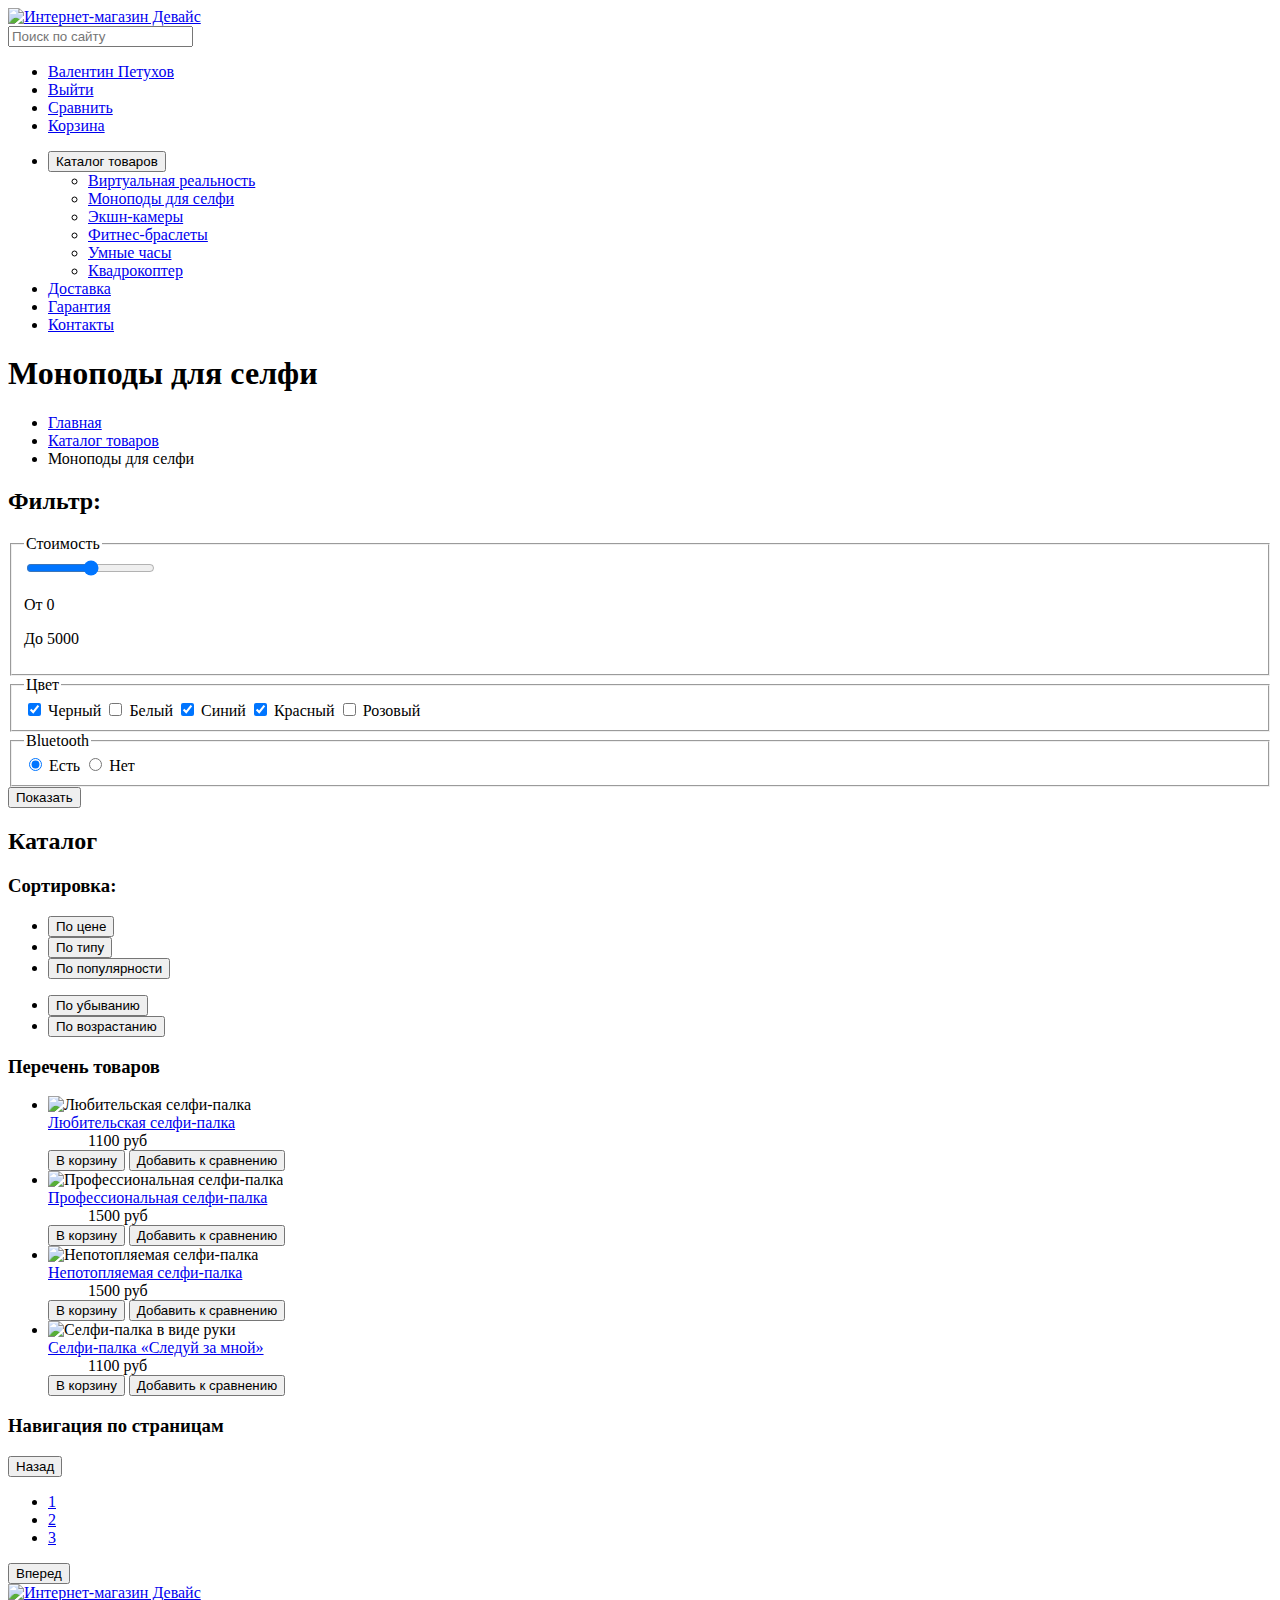
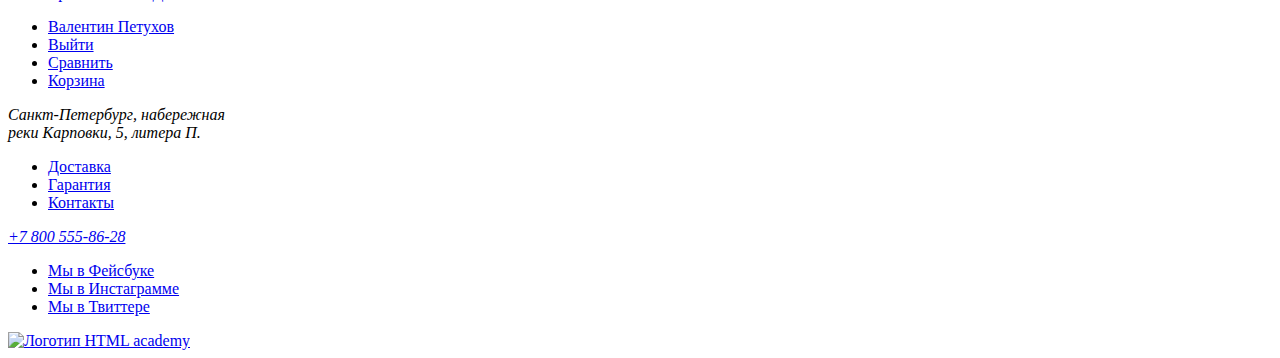
==== catalog.html @ a5b9f0cc "Добавил верстку каталога" ====
<!DOCTYPE html>
<html lang="ru">

<head>
  <meta charset="utf-8">
  <title>HTML Academy: Девайс</title>
</head>

<body>
  <header>
    <a href = "index.html"><img src="https://via.placeholder.com/163x35" width="163" height="35" alt="Интернет-магазин Девайс"></a>
    <div>
      <div>
        <input type="search" placeholder="Поиск по сайту">
      </div>
      <ul>
        <li><a href="#">Валентин Петухов</a></li>
        <li><a href="#">Выйти</a></li>
        <li><a href="#">Сравнить</a></li>
        <li><a href="#">Корзина</a></li>
      </ul>
    </div>
    <div>
      <nav>
        <ul>
          <li>
            <button type="button">Каталог товаров</button>
            <ul>
              <li><a href="catalog.html">Виртуальная реальность</a></li>
              <li><a href="catalog.html">Моноподы для селфи</a></li>
              <li><a href="catalog.html">Экшн-камеры</a></li>
              <li><a href="catalog.html">Фитнес-браслеты</a></li>
              <li><a href="catalog.html">Умные часы</a></li>
              <li><a href="catalog.html">Квадрокоптер</a></li>
            </ul>
          </li>
          <li><a href="#">Доставка</a></li>
          <li><a href="#">Гарантия</a></li>
          <li><a href="#">Контакты</a></li>
        </ul>
      </nav>
    </div>
  </header>

  <main>
    <h1>Моноподы для селфи</h1>
    <ul>
      <li><a href="index.html">Главная</a></li>
      <li><a href="catalog.html">Каталог товаров</a></li>
      <li>Моноподы для селфи</li>
    </ul>
    <section>
      <h2>Фильтр:</h2>
      <form action="https://echo.htmlacademy.ru" method="POST">
        <fieldset>
          <legend>Стоимость</legend>
          <input type="range" name ="Price" min="0" max="10000" value="5000" step="500">
          <p>От 0</p>
          <p>До 5000</p>
        </fieldset>

        <fieldset>
          <legend>Цвет</legend>
          <label>
            <input type="checkbox" name = "Color" value = "Black" checked>
            Черный
          </label>
          
          <label>
            <input type="checkbox" name = "Color" value = "White">
            Белый
          </label>

          <label>
            <input type="checkbox" name = "Color" value = "Blue" checked>
            Синий
          </label>

          <label>
            <input type="checkbox" name = "Color" value = "Red" checked>
            Красный
          </label>

          <label>
            <input type="checkbox" name = "Color" value = "Pink">
            Розовый
          </label>
        </fieldset>

        <fieldset>
          <legend>Bluetooth</legend>
          <label>
            <input type="radio" name="Bluetooth" value ="Yes" checked>
            Есть
          </label>
          <label>
            <input type="radio" name="Bluetooth" value ="No">
            Нет
          </label>
        </fieldset>

        <button type = "submit">Показать</button>
      </form>
    </section>

    <section>
      <h2>Каталог</h2>      
      <div>
        <h3>Сортировка:</h3>
        <ul>
          <li><button type="button">По цене</button></li>
          <li><button type="button">По типу</button></li>
          <li><button type="button">По популярности</button></li>
        </ul>
        <ul>
          <li><button type="button">По убыванию</button></li>
          <li><button type="button">По возрастанию</button></li>
        </ul>
      </div>

      <div>
        <h3>Перечень товаров</h3>
        <ul>
          <li>
            <img src="https://via.placeholder.com/360x380" width="360" height="380" alt="Любительская селфи-палка">
            <dl>
              <dt><a href="#">Любительская селфи-палка</a></dt>
              <dd>1100 руб</dd>
            </dl>
            <button type="button">В корзину</button>
            <button type="button">Добавить к сравнению</button>
          </li>

          <li>
            <img src="https://via.placeholder.com/360x380" width="360" height="380" alt="Профессиональная селфи-палка">
            <dl>
              <dt><a href="#">Профессиональная селфи-палка</a></dt>
              <dd>1500 руб</dd>
            </dl>
            <button type="button">В корзину</button>
            <button type="button">Добавить к сравнению</button>
          </li>

          <li>
            <img src="https://via.placeholder.com/360x380" width="360" height="380" alt="Непотопляемая селфи-палка">
            <dl>
              <dt><a href="#">Непотопляемая селфи-палка</a></dt>
              <dd>1500 руб</dd>
            </dl>
            <button type="button">В корзину</button>
            <button type="button">Добавить к сравнению</button>
          </li>

          <li>
            <img src="https://via.placeholder.com/360x380" width="360" height="380" alt="Селфи-палка в виде руки">
            <dl>
              <dt><a href="#">Селфи-палка &laquo;Следуй за мной&raquo;</a></dt>
              <dd>1100 руб</dd>
            </dl>
            <button type="button">В корзину</button>
            <button type="button">Добавить к сравнению</button>
          </li>
        </ul>
      </div>

      <div>
        <h3>Навигация по страницам</h3>
        <button type ="button">Назад</button>
        <ul>
          <li><a href ="#">1</a></li>
          <li><a href ="#">2</a></li>
          <li><a href ="#">3</a></li>
        </ul>
        <button type ="button">Вперед</button>
      </div>
    </section>


  </main>


  <footer>
    <a href = "index.html"><img src="https://via.placeholder.com/163x35" width="163" height="35" alt="Интернет-магазин Девайс"></a>
    <div>
      <ul>
        <li><a href="#">Валентин Петухов</a></li>
        <li><a href="#">Выйти</a></li>
        <li><a href="#">Сравнить</a></li>
        <li><a href="#">Корзина</a></li>
      </ul>
    </div>
    <div>
      <address>
        Санкт-Петербург, набережная<br>
        реки Карповки, 5, литера П.
      </address>
      <ul>
        <li><a href="#">Доставка</a></li>
        <li><a href="#">Гарантия</a></li>
        <li><a href="#">Контакты</a></li>
      </ul>
      <address>
        <a href="tel:+78005558628">+7 800 555-86-28</a>
      </address>
    </div>
    <div>
      <ul>
        <li><a href="#">Мы в Фейсбуке</a></li>
        <li><a href="#">Мы в Инстаграмме</a></li>
        <li><a href="#">Мы в Твиттере</a></li>
      </ul>
    </div>
    <a href="https://htmlacademy.ru">
      <img src="https://via.placeholder.com/115x33" width="115" height="33" alt="Логотип HTML academy">
    </a>
  </footer>

</body>

</html>
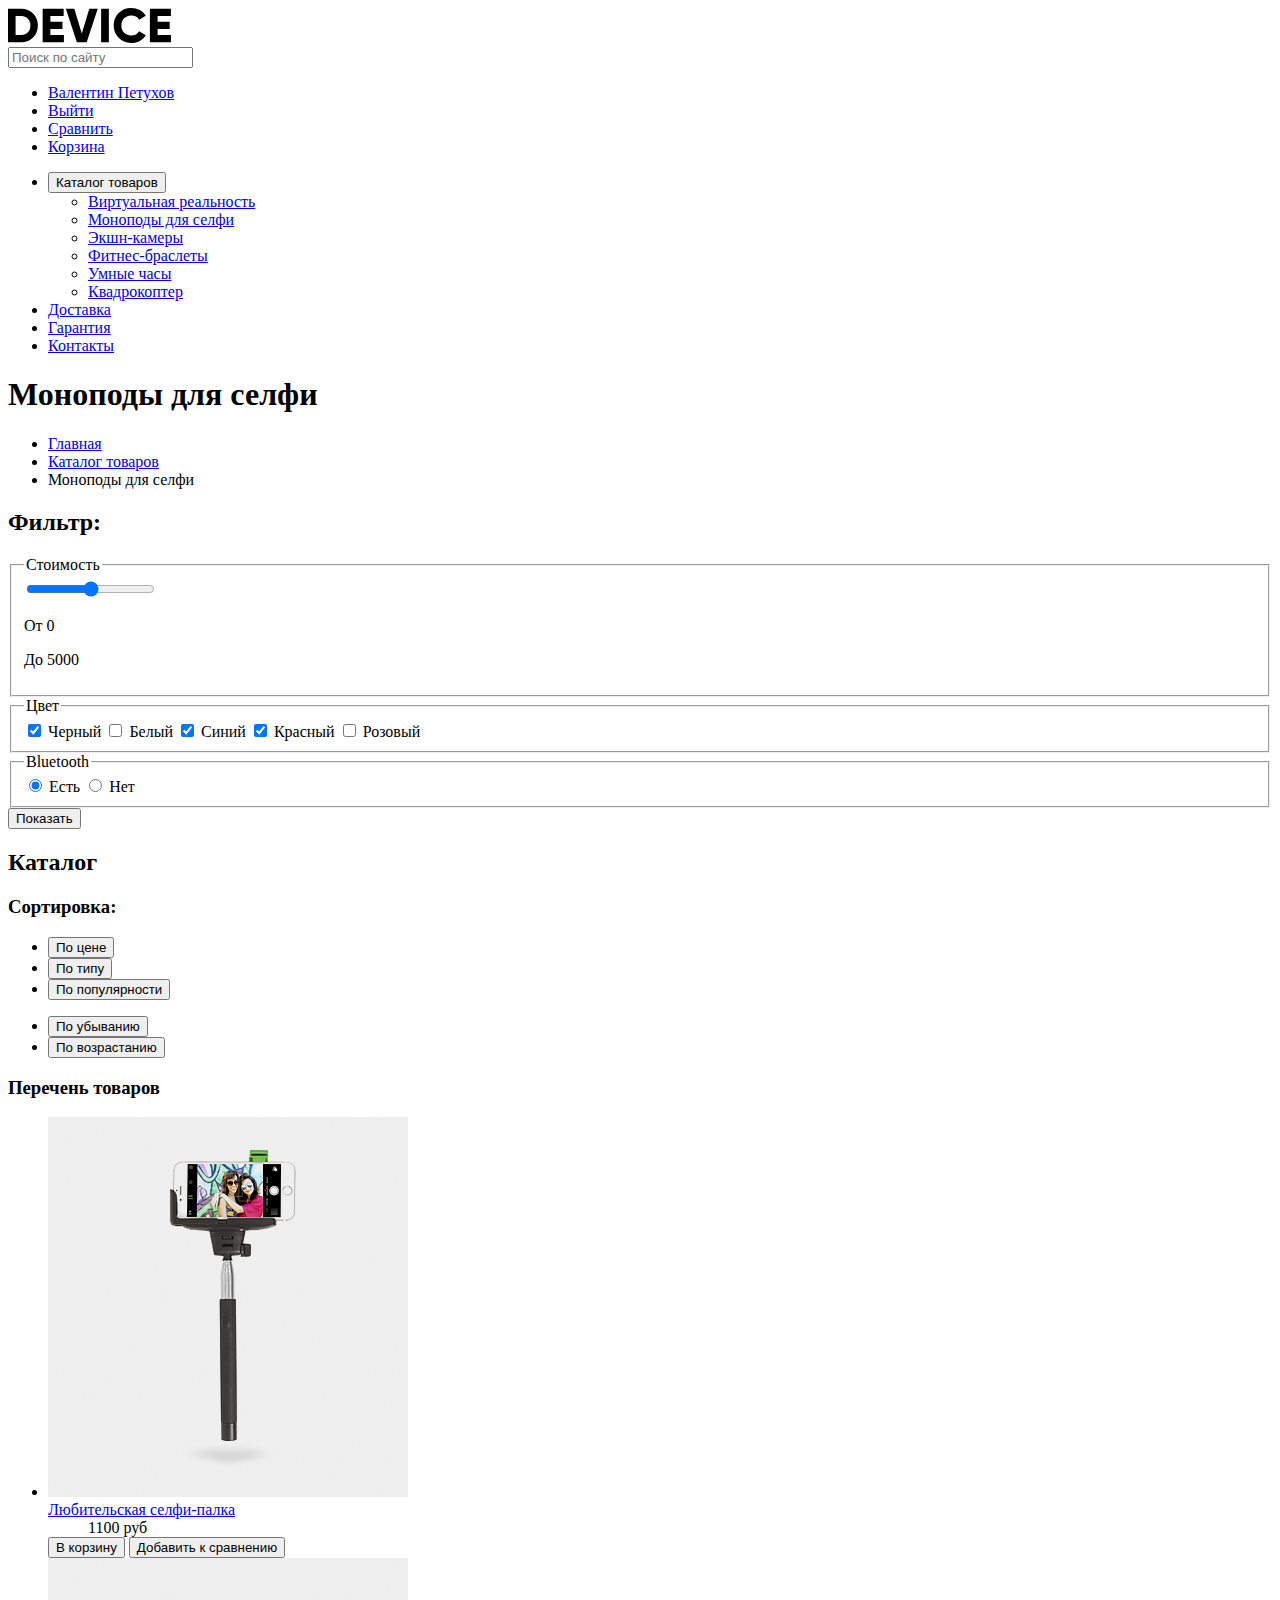
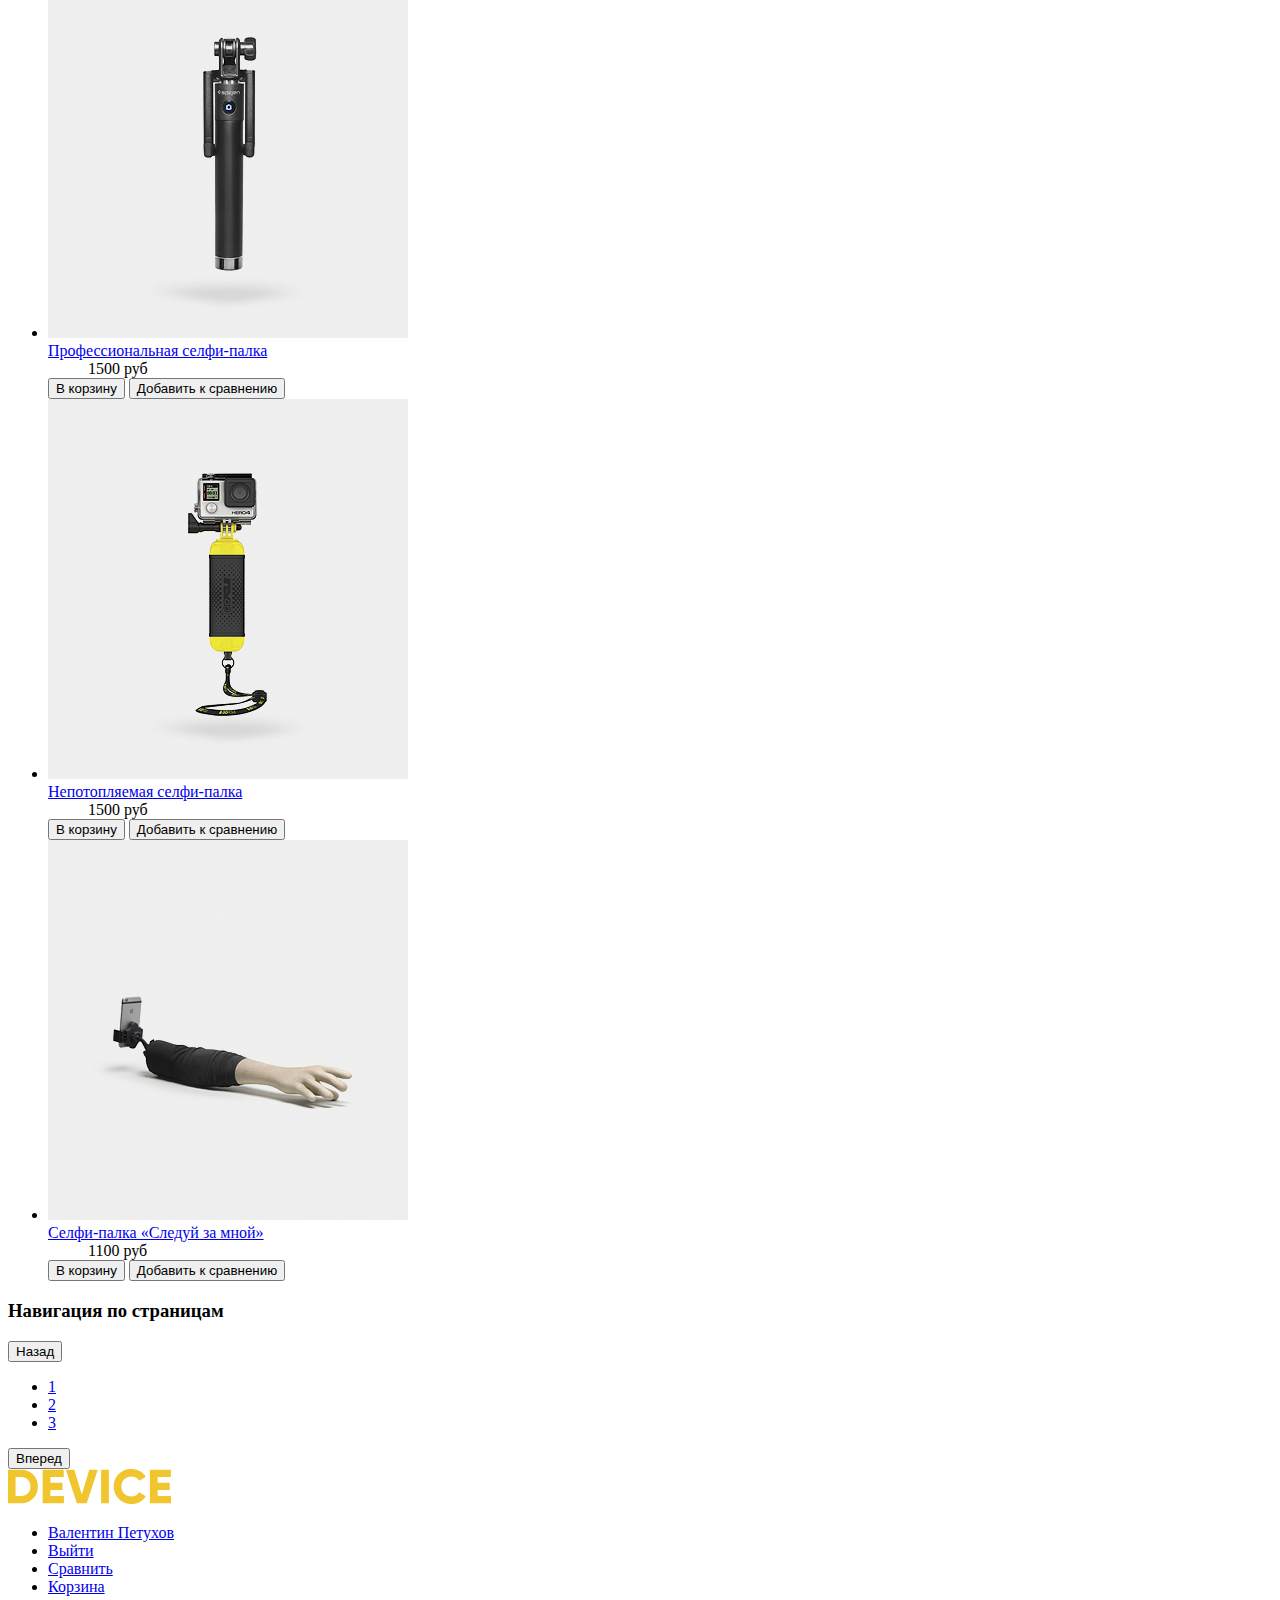
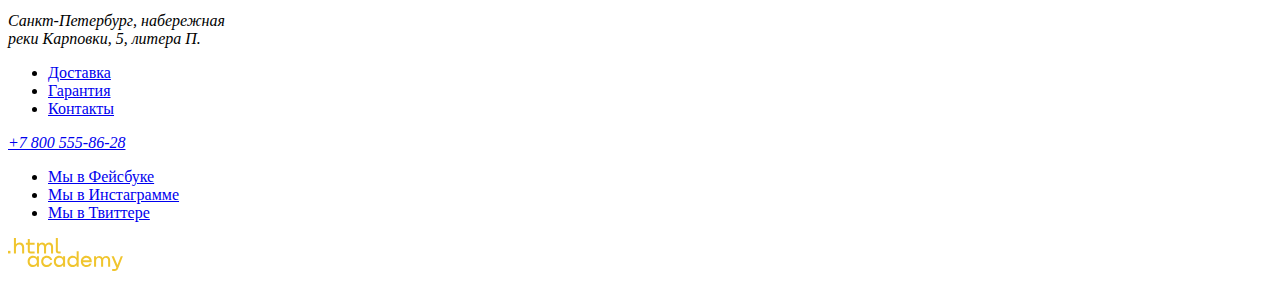
==== commit cd616a42: "Экспортировал из макета и подключил изображения и фавиконки" ====
--- a/catalog.html
+++ b/catalog.html
@@ -4,11 +4,15 @@
 <head>
   <meta charset="utf-8">
   <title>HTML Academy: Девайс</title>
+  <link rel ="icon" href="favicon.ico">
+  <link rel ="icon" href="img/favicon/icon.svg" type="image/svg+xml">
+  <link rel = "apple-touch-icon" href="img/favicon/180.png">
+  <link rel = "manifest" href ="manifest.webmanifest">
 </head>
 
 <body>
   <header>
-    <a href = "index.html"><img src="https://via.placeholder.com/163x35" width="163" height="35" alt="Интернет-магазин Девайс"></a>
+    <a href = "index.html"><img src="img/device logo black.svg" width="163" height="35" alt="Интернет-магазин Девайс"></a>
     <div>
       <div>
         <input type="search" placeholder="Поиск по сайту">
@@ -122,7 +126,7 @@
         <h3>Перечень товаров</h3>
         <ul>
           <li>
-            <img src="https://via.placeholder.com/360x380" width="360" height="380" alt="Любительская селфи-палка">
+            <img src="img/catalog_amateur_stick.jpg" width="360" height="380" alt="Любительская селфи-палка">
             <dl>
               <dt><a href="#">Любительская селфи-палка</a></dt>
               <dd>1100 руб</dd>
@@ -132,7 +136,7 @@
           </li>
 
           <li>
-            <img src="https://via.placeholder.com/360x380" width="360" height="380" alt="Профессиональная селфи-палка">
+            <img src="img/catalog_pro_stick.jpg" width="360" height="380" alt="Профессиональная селфи-палка">
             <dl>
               <dt><a href="#">Профессиональная селфи-палка</a></dt>
               <dd>1500 руб</dd>
@@ -142,7 +146,7 @@
           </li>
 
           <li>
-            <img src="https://via.placeholder.com/360x380" width="360" height="380" alt="Непотопляемая селфи-палка">
+            <img src="img/catalog_underwater_stick.jpg" width="360" height="380" alt="Непотопляемая селфи-палка">
             <dl>
               <dt><a href="#">Непотопляемая селфи-палка</a></dt>
               <dd>1500 руб</dd>
@@ -152,7 +156,7 @@
           </li>
 
           <li>
-            <img src="https://via.placeholder.com/360x380" width="360" height="380" alt="Селфи-палка в виде руки">
+            <img src="img/catalog_follow_me_stick.jpg" width="360" height="380" alt="Селфи-палка в виде руки">
             <dl>
               <dt><a href="#">Селфи-палка &laquo;Следуй за мной&raquo;</a></dt>
               <dd>1100 руб</dd>
@@ -180,7 +184,7 @@
 
 
   <footer>
-    <a href = "index.html"><img src="https://via.placeholder.com/163x35" width="163" height="35" alt="Интернет-магазин Девайс"></a>
+    <a href = "index.html"><img src="img/device logo yellow.svg" width="163" height="35" alt="Интернет-магазин Девайс"></a>
     <div>
       <ul>
         <li><a href="#">Валентин Петухов</a></li>
@@ -211,7 +215,7 @@
       </ul>
     </div>
     <a href="https://htmlacademy.ru">
-      <img src="https://via.placeholder.com/115x33" width="115" height="33" alt="Логотип HTML academy">
+      <img src="img/logo_htmlacademy.svg" width="115" height="33" alt="Логотип HTML academy">
     </a>
   </footer>
 
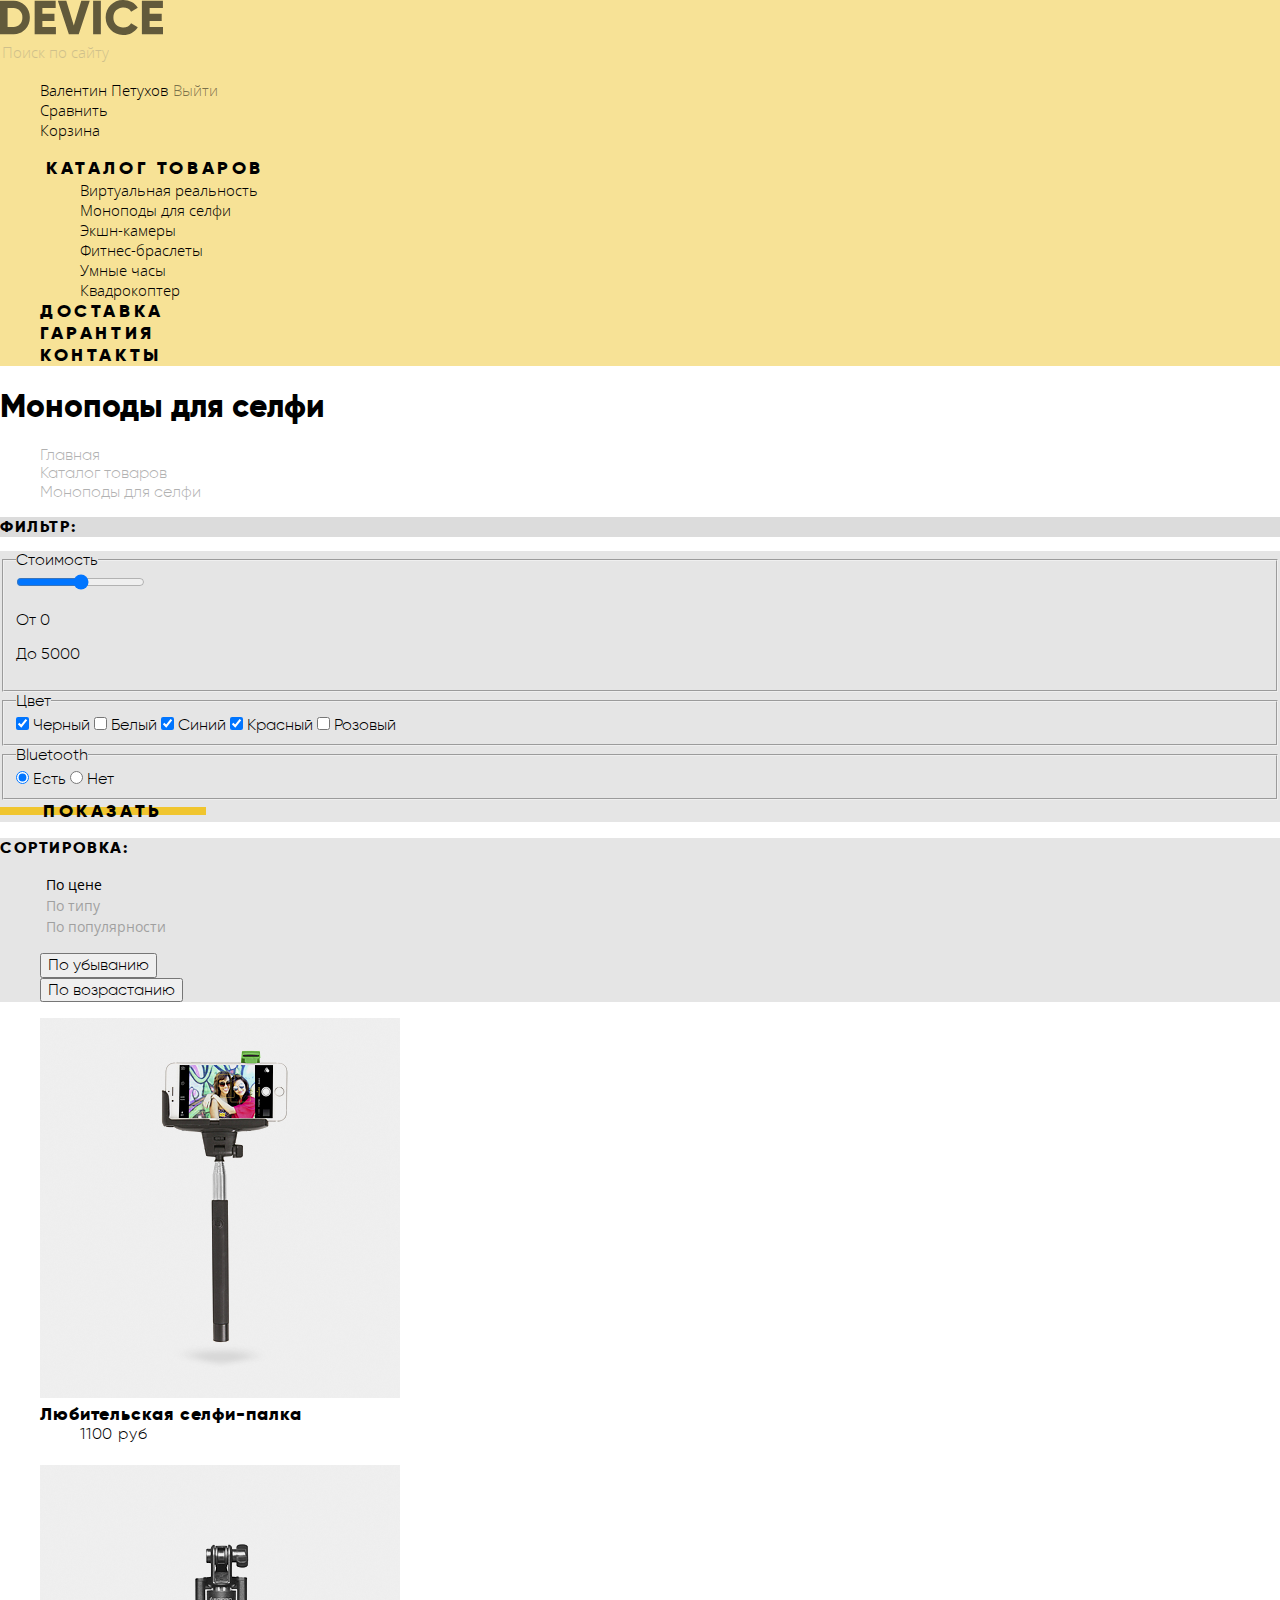
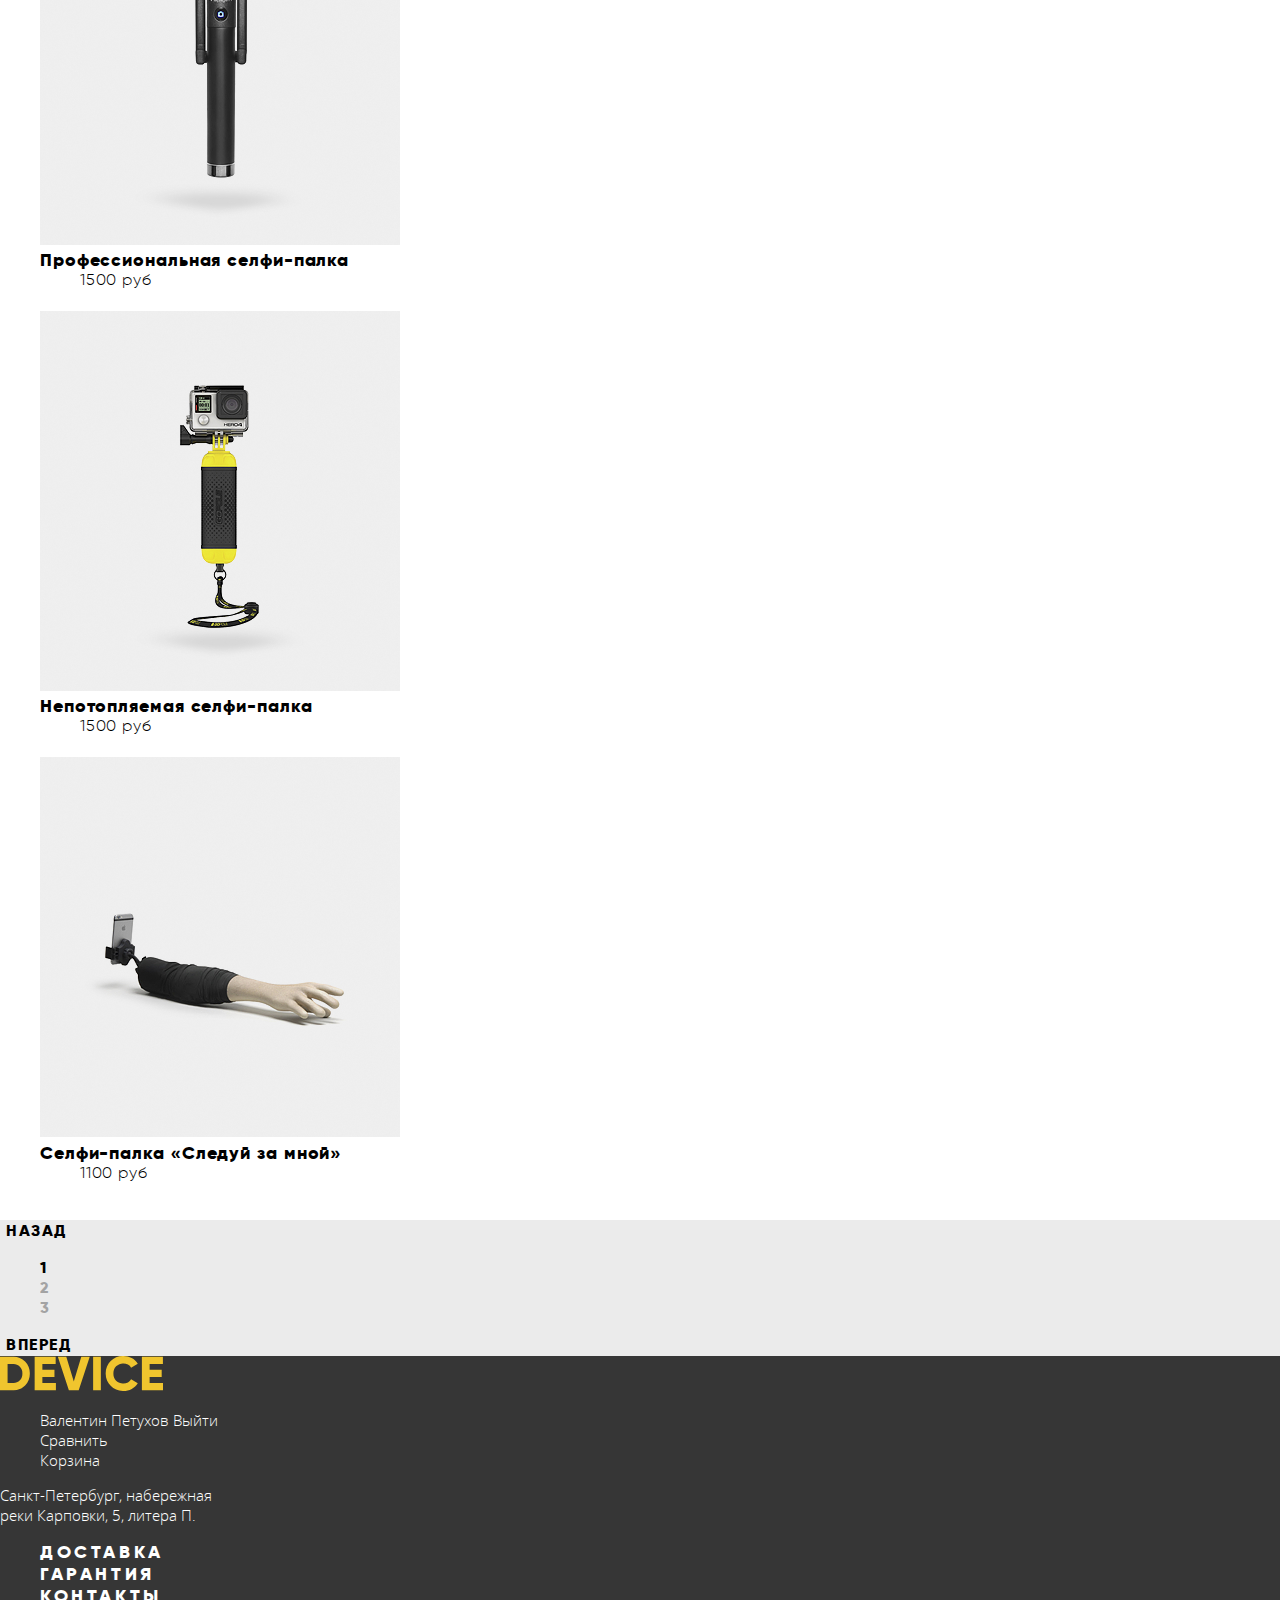
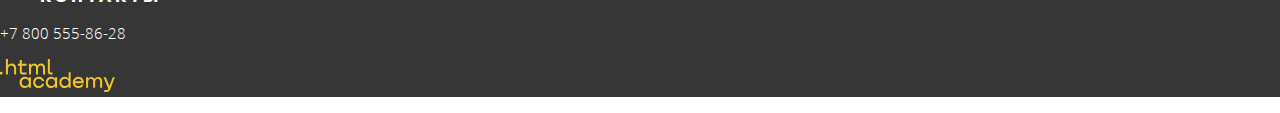
==== commit 5a57f91e: "Добавил стили страницы каталога" ====
--- a/catalog.html
+++ b/catalog.html
@@ -1,181 +1,191 @@
 <!DOCTYPE html>
-<html lang="ru">
+<html class = "page" lang="ru">
 
 <head>
   <meta charset="utf-8">
   <title>HTML Academy: Девайс</title>
-  <link rel ="icon" href="favicon.ico">
-  <link rel ="icon" href="img/favicon/icon.svg" type="image/svg+xml">
+  <link rel = "icon" href="favicon.ico">
+  <link rel = "icon" href="img/favicon/icon.svg" type="image/svg+xml">
   <link rel = "apple-touch-icon" href="img/favicon/180.png">
   <link rel = "manifest" href ="manifest.webmanifest">
+  <link rel = "stylesheet" href = "css/normalize.css">
+  <link rel = "stylesheet" href = "css/style.css">
 </head>
 
-<body>
-  <header>
-    <a href = "index.html"><img src="img/device logo black.svg" width="163" height="35" alt="Интернет-магазин Девайс"></a>
-    <div>
-      <div>
-        <input type="search" placeholder="Поиск по сайту">
-      </div>
-      <ul>
-        <li><a href="#">Валентин Петухов</a></li>
-        <li><a href="#">Выйти</a></li>
-        <li><a href="#">Сравнить</a></li>
-        <li><a href="#">Корзина</a></li>
-      </ul>
-    </div>
-    <div>
-      <nav>
-        <ul>
-          <li>
-            <button type="button">Каталог товаров</button>
-            <ul>
-              <li><a href="catalog.html">Виртуальная реальность</a></li>
-              <li><a href="catalog.html">Моноподы для селфи</a></li>
-              <li><a href="catalog.html">Экшн-камеры</a></li>
-              <li><a href="catalog.html">Фитнес-браслеты</a></li>
-              <li><a href="catalog.html">Умные часы</a></li>
-              <li><a href="catalog.html">Квадрокоптер</a></li>
+<body class = "page-body">
+  <header class = "main-header">
+    <a class = "main-header__logo" href = "index.html"><img src="img/device_logo_black.svg" width="163" height="35" alt="Интернет-магазин Девайс"></a>
+    <div class = "main-header__container">
+        <form class="search-form main-header__search" action="https://echo.htmlacademy.ru" method="POST">
+          <input class = "search-form__input" type="search" name = "search" placeholder="Поиск по сайту">
+          <button class = "search-form__button" type="submit">Найти</button>
+        </form>
+      <ul class = "customer-panel">
+        <li class = "customer-panel__item-logged"><a href="#">Выйти</a></li>
+        <li class = "customer-panel__item"><a href="#">Сравнить</a></li>
+        <li class = "customer-panel__item"><a href="#">Корзина</a></li>
+      </ul>
+    </div>
+    <div class = "main-header__container">
+      <nav class="main-header__navigation">
+        <ul class = "site-navigation">
+          <li class = "catalog-panel site-navigation__item">
+            <button class = "catalog-panel__button" type="button">Каталог товаров</button>
+            <ul class="catalog-list catalog-panel__list">
+              <li class = "catalog-list__item"><a href="catalog.html">Виртуальная реальность</a></li>
+              <li class = "catalog-list__item"><a href="catalog.html">Моноподы для селфи</a></li>
+              <li class = "catalog-list__item"><a href="catalog.html">Экшн-камеры</a></li>
+              <li class = "catalog-list__item"><a href="catalog.html">Фитнес-браслеты</a></li>
+              <li class = "catalog-list__item"><a href="catalog.html">Умные часы</a></li>
+              <li class = "catalog-list__item"><a href="catalog.html">Квадрокоптер</a></li>
             </ul>
           </li>
-          <li><a href="#">Доставка</a></li>
-          <li><a href="#">Гарантия</a></li>
-          <li><a href="#">Контакты</a></li>
+          <li class = "site-navigation__item"><a href="#">Доставка</a></li>
+          <li class = "site-navigation__item"><a href="#">Гарантия</a></li>
+          <li class = "site-navigation__item"><a href="#">Контакты</a></li>
         </ul>
       </nav>
     </div>
   </header>
 
-  <main>
-    <h1>Моноподы для селфи</h1>
-    <ul>
-      <li><a href="index.html">Главная</a></li>
-      <li><a href="catalog.html">Каталог товаров</a></li>
-      <li>Моноподы для селфи</li>
+  <main class= "container">
+    <h1 class= "main-title">Моноподы для селфи</h1>
+    <ul class = "breadcrumbs">
+      <li class = "breadcrumbs__item"><a href="index.html">Главная</a></li>
+      <li class = "breadcrumbs__item"><a href="catalog.html">Каталог товаров</a></li>
+      <li class = "breadcrumbs__item">Моноподы для селфи</li>
     </ul>
-    <section>
-      <h2>Фильтр:</h2>
-      <form action="https://echo.htmlacademy.ru" method="POST">
-        <fieldset>
-          <legend>Стоимость</legend>
-          <input type="range" name ="Price" min="0" max="10000" value="5000" step="500">
-          <p>От 0</p>
-          <p>До 5000</p>
+    <section class = "filter">
+      <h2 class = "filter__title">Фильтр:</h2>
+      <form class  = "filter-menu filter__panel" action="https://echo.htmlacademy.ru" method="POST">
+        <fieldset class = "filter-field filter-menu__field">
+          <legend class = "filter-field__title">Стоимость</legend>
+          <input class = "filter-field__range"type="range" name ="Price" min="0" max="10000" value="5000" step="500">
+          <p class="filter-field__label">От 0</p>
+          <p class="filter-field__label">До 5000</p>
         </fieldset>
 
-        <fieldset>
-          <legend>Цвет</legend>
-          <label>
-            <input type="checkbox" name = "Color" value = "Black" checked>
+        <fieldset class = "filter-field filter-menu__field">
+          <legend class = "filter-field__title">Цвет</legend>
+          <label class="filter-field__label">
+            <input class = "filter-field__checkbox" type="checkbox" name = "Color" value = "Black" checked>
             Черный
           </label>
           
-          <label>
-            <input type="checkbox" name = "Color" value = "White">
+          <label class="filter-field__label">
+            <input class = "filter-field__checkbox" type="checkbox" name = "Color" value = "White">
             Белый
           </label>
 
-          <label>
-            <input type="checkbox" name = "Color" value = "Blue" checked>
+          <label class="filter-field__label">
+            <input class = "filter-field__checkbox" type="checkbox" name = "Color" value = "Blue" checked>
             Синий
           </label>
 
-          <label>
-            <input type="checkbox" name = "Color" value = "Red" checked>
+          <label class="filter-field__label">
+            <input class = "filter-field__checkbox" type="checkbox" name = "Color" value = "Red" checked>
             Красный
           </label>
 
-          <label>
-            <input type="checkbox" name = "Color" value = "Pink">
+          <label class="filter-field__label">
+            <input class = "filter-field__checkbox" type="checkbox" name = "Color" value = "Pink">
             Розовый
           </label>
         </fieldset>
 
-        <fieldset>
-          <legend>Bluetooth</legend>
-          <label>
-            <input type="radio" name="Bluetooth" value ="Yes" checked>
+        <fieldset class = "filter-field filter-menu__field">
+          <legend class = "filter-field__title">Bluetooth</legend>
+          <label class="filter-field__label">
+            <input class="filter-field__radio" type="radio" name="Bluetooth" value ="Yes" checked>
             Есть
           </label>
-          <label>
-            <input type="radio" name="Bluetooth" value ="No">
+          <label class="filter-field__label">
+            <input class="filter-field__radio" type="radio" name="Bluetooth" value ="No">
             Нет
           </label>
         </fieldset>
 
-        <button type = "submit">Показать</button>
+        <button class="button" type = "submit">Показать</button>
       </form>
     </section>
 
-    <section>
-      <h2>Каталог</h2>      
-      <div>
-        <h3>Сортировка:</h3>
-        <ul>
-          <li><button type="button">По цене</button></li>
-          <li><button type="button">По типу</button></li>
-          <li><button type="button">По популярности</button></li>
-        </ul>
-        <ul>
-          <li><button type="button">По убыванию</button></li>
-          <li><button type="button">По возрастанию</button></li>
+    <section class = "filter-result">
+      <h2 class = "visually-hidden">Каталог</h2>      
+      <div class = "sort-panel filter-result__sort-panel">
+        <h3 class = "sort-panel__title">Сортировка:</h3>
+        <ul class = "sort-type sort-panel__sort-type">
+          <li><button class ="sort-type__item-active" type="button">По цене</button></li>
+          <li"><button class ="sort-type__item" type="button">По типу</button></li>
+          <li><button class ="sort-type__item" type="button">По популярности</button></li>
+        </ul>
+        <ul class = "order-type sort-panel__order-type">
+          <li class = order-type__item><button type="button">По убыванию</button></li>
+          <li class = order-type__item><button type="button">По возрастанию</button></li>
         </ul>
       </div>
 
-      <div>
-        <h3>Перечень товаров</h3>
-        <ul>
-          <li>
-            <img src="img/catalog_amateur_stick.jpg" width="360" height="380" alt="Любительская селфи-палка">
-            <dl>
-              <dt><a href="#">Любительская селфи-палка</a></dt>
-              <dd>1100 руб</dd>
-            </dl>
-            <button type="button">В корзину</button>
-            <button type="button">Добавить к сравнению</button>
-          </li>
-
-          <li>
-            <img src="img/catalog_pro_stick.jpg" width="360" height="380" alt="Профессиональная селфи-палка">
-            <dl>
-              <dt><a href="#">Профессиональная селфи-палка</a></dt>
-              <dd>1500 руб</dd>
-            </dl>
-            <button type="button">В корзину</button>
-            <button type="button">Добавить к сравнению</button>
-          </li>
-
-          <li>
-            <img src="img/catalog_underwater_stick.jpg" width="360" height="380" alt="Непотопляемая селфи-палка">
-            <dl>
-              <dt><a href="#">Непотопляемая селфи-палка</a></dt>
-              <dd>1500 руб</dd>
-            </dl>
-            <button type="button">В корзину</button>
-            <button type="button">Добавить к сравнению</button>
-          </li>
-
-          <li>
-            <img src="img/catalog_follow_me_stick.jpg" width="360" height="380" alt="Селфи-палка в виде руки">
-            <dl>
-              <dt><a href="#">Селфи-палка &laquo;Следуй за мной&raquo;</a></dt>
-              <dd>1100 руб</dd>
-            </dl>
-            <button type="button">В корзину</button>
-            <button type="button">Добавить к сравнению</button>
+      <div class = "filter-result__goods">
+        <h3 class = "visually-hidden">Перечень товаров</h3>
+        <ul class="item-cards">
+          <li class = "item-card">
+            <div class = "item-card__image">
+              <img src="img/catalog_amateur_stick.jpg" width="360" height="380" alt="Любительская селфи-палка">
+            </div>
+            <dl class = "item-description item-card__description">
+              <dt class = "item-description__name"><a href="#">Любительская селфи-палка</a></dt>
+              <dd class = "item-description__price">1100 руб</dd>
+            </dl>
+            <button class = "button item-card__cart-button" type="button">В корзину</button>
+            <button class = "item-card__compare-button" type="button">Добавить к сравнению</button>
+          </li>
+
+          <li class = "item-card">
+            <div class = "item-card__image">
+              <img src="img/catalog_pro_stick.jpg" width="360" height="380" alt="Профессиональная селфи-палка">
+            </div>
+            <dl class = "item-description item-card__description">
+              <dt class = "item-description__name"><a href="#">Профессиональная селфи-палка</a></dt>
+              <dd class = "item-description__price">1500 руб</dd>
+            </dl>
+            <button class = "button item-card__cart-button" type="button">В корзину</button>
+            <button class = "item-card__compare-button" type="button">Добавить к сравнению</button>
+          </li>
+
+          <li class = "item-card">
+            <div class = "item-card__image">
+              <img src="img/catalog_underwater_stick.jpg" width="360" height="380" alt="Непотопляемая селфи-палка">
+            </div>
+            <dl class = "item-description item-card__description">
+              <dt class = "item-description__name"><a href="#">Непотопляемая селфи-палка</a></dt>
+              <dd class = "item-description__price">1500 руб</dd>
+            </dl>
+            <button class = "button item-card__cart-button" type="button">В корзину</button>
+            <button class = "item-card__compare-button" type="button">Добавить к сравнению</button>
+          </li>
+
+          <li class = "item-card">
+            <div class = "item-card__image">
+              <img src="img/catalog_follow_me_stick.jpg" width="360" height="380" alt="Селфи-палка в виде руки">
+            </div>
+            <dl class = "item-description item-card__description">
+              <dt class = "item-description__name"><a href="#">Селфи-палка &laquo;Следуй за мной&raquo;</a></dt>
+              <dd class = "item-description__price">1100 руб</dd>
+            </dl>
+            <button class = "button item-card__cart-button" type="button">В корзину</button>
+            <button class = "item-card__compare-button" type="button">Добавить к сравнению</button>
           </li>
         </ul>
       </div>
 
-      <div>
-        <h3>Навигация по страницам</h3>
-        <button type ="button">Назад</button>
-        <ul>
-          <li><a href ="#">1</a></li>
-          <li><a href ="#">2</a></li>
-          <li><a href ="#">3</a></li>
-        </ul>
-        <button type ="button">Вперед</button>
+      <div class = "pagination filter-result__navigation">
+        <h3 class = "visually-hidden">Навигация по страницам</h3>
+        <button class = "pagination__back" type ="button">Назад</button>
+        <ul class = "pages pagination__page-list">
+          <li class = "pages__page-current"><a href ="#">1</a></li>
+          <li class = "pages__page"><a href ="#">2</a></li>
+          <li class = "pages__page"><a href ="#">3</a></li>
+        </ul>
+        <button class = "pagination__forward" type ="button">Вперед</button>
       </div>
     </section>
 
@@ -183,38 +193,37 @@
   </main>
 
 
-  <footer>
-    <a href = "index.html"><img src="img/device logo yellow.svg" width="163" height="35" alt="Интернет-магазин Девайс"></a>
-    <div>
-      <ul>
-        <li><a href="#">Валентин Петухов</a></li>
-        <li><a href="#">Выйти</a></li>
-        <li><a href="#">Сравнить</a></li>
-        <li><a href="#">Корзина</a></li>
-      </ul>
-    </div>
-    <div>
-      <address>
+  <footer class="main-footer">
+    <a class = "main-footer__logo" href = "index.html"><img src="img/device_logo_yellow.svg" width="163" height="35" alt="Интернет-магазин Девайс"></a>
+    <div class="main-footer__container">
+      <ul class="customer-panel">
+        <li class="customer-panel__item-logged"><a href="#">Выйти</a></li>
+        <li class="customer-panel__item"><a href="#">Сравнить</a></li>
+        <li class="customer-panel__item"><a href="#">Корзина</a></li>
+      </ul>
+    </div>
+    <div class="main-footer__container">
+      <address class="main-footer__address">
         Санкт-Петербург, набережная<br>
         реки Карповки, 5, литера П.
       </address>
-      <ul>
-        <li><a href="#">Доставка</a></li>
-        <li><a href="#">Гарантия</a></li>
-        <li><a href="#">Контакты</a></li>
-      </ul>
-      <address>
+      <ul class="site-navigation">
+        <li class="site-navigation__item"><a href="#">Доставка</a></li>
+        <li class="site-navigation__item"><a href="#">Гарантия</a></li>
+        <li class="site-navigation__item"><a href="#">Контакты</a></li>
+      </ul>
+      <address class="main-footer__tel">
         <a href="tel:+78005558628">+7 800 555-86-28</a>
       </address>
     </div>
-    <div>
-      <ul>
-        <li><a href="#">Мы в Фейсбуке</a></li>
-        <li><a href="#">Мы в Инстаграмме</a></li>
-        <li><a href="#">Мы в Твиттере</a></li>
-      </ul>
-    </div>
-    <a href="https://htmlacademy.ru">
+    <div class="main-footer__container">
+      <ul class="main-footer__social">
+        <li class="social-button"><a href="#"><span class="visually-hidden">Мы в Фейсбуке</span></a></li>
+        <li class="social-button"><a href="#"><span class="visually-hidden">Мы в Инстаграмме</span></a></li>
+        <li class="social-button"><a href="#"><span class="visually-hidden">Мы в Твиттере</span></a></li>
+      </ul>
+    </div>
+    <a class="copyright" href="https://htmlacademy.ru">
       <img src="img/logo_htmlacademy.svg" width="115" height="33" alt="Логотип HTML academy">
     </a>
   </footer>
--- a/css/style.css
+++ b/css/style.css
@@ -0,0 +1,517 @@
+/*ОПРЕДЕЛЯЕМ КАСТОМНЫЕ СВОЙСТВА*/
+
+:root {
+  --basic-black: #000000;
+  --basic-dark: #363636;
+  --basic-grey: #464646;
+  --basic-half-grey: #7e7e7e;
+  --basic-grey-light: #e5e5e5;
+  --basic-white: #ffffff;
+  --special-yellow-dark: #f0c52e;
+  --special-yellow-light: #f7e296;
+  --special-green: #91c92f;
+  --special-pink: #f6dada;
+}
+
+/*ПОДКЛЮЧАЕМ ШРИФТЫ*/
+
+@font-face {
+  font-family: "Gilroy";
+  src: url("../fonts/gilroyextrabold.woff2") format("woff2");
+  src: url("../fonts/gilroyextrabold.woff") format("woff");
+  font-weight: 800;
+  font-style: normal;
+}
+
+@font-face {
+  font-family: "Gilroy";
+  src: url("../fonts/gilroylight.woff2") format("woff2");
+  src: url("../fonts/gilroylight.woff") format("woff");
+  font-weight: 300;
+  font-style: normal;
+}
+
+@font-face {
+  font-family: "Open Sans";
+  src: url("../fonts/opensans.woff2") format("woff2");
+  src: url("../fonts/opensans.woff") format("woff");
+  font-weight: 300;
+  font-style: normal;
+}
+
+@font-face {
+  font-family: "Open Sans";
+  src: url("../fonts/opensans.woff2") format("woff2");
+  src: url("../fonts/opensans.woff") format("woff");
+  font-weight: 400;
+  font-style: normal;
+}
+
+@font-face {
+  font-family: "Open Sans";
+  src: url("../fonts/opensanslight.woff2") format("woff2");
+  src: url("../fonts/opensanslight.woff") format("woff");
+  font-weight: 300;
+  font-style: normal;
+}
+
+/*ОТМЕНЯЕМ ИСХОДНОЕ ОФОРМЛЕНИЕ ССЫЛОК И СПИСКОВ*/
+
+a {
+  color: inherit;
+  text-decoration: none;
+}
+
+img {
+  max-width: 100%;
+  height: auto;
+}
+
+/*СКРЫВАЕМ НЕВИДИМЫЕ ЗАГОЛОВКИ*/
+
+.visually-hidden {
+  position: absolute;
+  clip: rect(0 0 0 0);
+  width: 1px;
+  height: 1px;
+  margin: -1px;
+}
+
+.customer-panel__item, 
+.customer-panel__item-logged,
+.site-navigation, 
+.catalog-list__item, 
+.top-goods__cards, 
+.slider-control, 
+.popular-item, 
+.feature-card, 
+.features-buttons__button, 
+.partners__list-item, 
+.social-button,
+.breadcrumbs,
+.sort-type,
+.order-type,
+.item-cards,
+.pages {
+  list-style: none;
+}
+
+/*ОСНОВНАЯ СТИЛИЗАЦИЯ*/
+
+body {
+  font-family: "Gilroy", "Arial", sans-serif;
+  color: var(--basic-black);
+}
+
+.main-header {
+  background-color: var(--special-yellow-light);
+}
+
+.main-footer {
+  background-color: var(--basic-dark);
+  color: var(--basic-white)
+}
+
+.site-navigation__item, 
+.catalog-panel__button, .button, 
+.popular-item, 
+.contact-form {
+  text-transform: uppercase;
+  font-weight: 800;
+  letter-spacing: 0.2em;
+  font-size: 18px;
+  line-height: 22px;
+  outline: none;
+}
+
+.catalog-list__item, 
+.customer-panel, 
+.search-form__input, 
+.main-footer__address, 
+.main-footer__tel {
+  text-transform: initial;
+  font-family: "Open Sans", "Arial", sans-serif;
+  font-weight: 300;
+  font-size: 15px;
+  line-height: 20px;
+  letter-spacing: initial;
+  font-style: normal;
+}
+
+.top-goods-card__slogan, 
+.feature-card__header, 
+.about-us__section-title, 
+.contacts__section-title {
+  font-weight: 800;
+  font-size: 47px;
+  line-height: 58px;
+}
+
+.feature-card__header {
+  letter-spacing: 0.2em;
+}
+
+.features {
+  background-image: linear-gradient(transparent 115px, var(--basic-grey-light) 115px);
+}
+
+.top-goods-card__description, 
+.feature-card__description, 
+.about-us__description, 
+.contacts__description {
+  font-style: normal;
+  font-family: "Open Sans", "Arial", sans-serif;
+  font-weight: 300;
+  font-size: 15px;
+}
+
+.item-details__head, 
+
+.feature-card__description {
+  line-height: 30px;
+  letter-spacing: 0.1em;
+}
+
+.transport-companies {
+  font-weight: 800;
+  font-size: 16px;
+  line-height: 28px;
+}
+
+.partners__list-item:not(:hover) {
+  filter: grayscale(20);
+  opacity: 0.3;
+}
+
+
+
+/*СТИЛИЗУЕМ ПАНЕЛЬ ПОЛЬЗОВАТЕЛЯ, ПОИСК И НАВИГАЦИЮ*/
+
+.search-form__input, 
+.catalog-panel__button {
+  border: none;
+  background: transparent;
+  outline: none;
+}
+
+.main-footer a:hover, 
+.main-header a:hover, 
+.search-form__input:hover,
+.breadcrumbs__item:not(:last-child):hover {
+  opacity: 0.6;
+}
+
+.main-footer a:focus, 
+.main-header a:focus, 
+.search-form__input,
+.breadcrumbs__item {
+  opacity: 0.3;
+  outline: none;
+}
+
+.search-form:focus-within .search-form__input{
+  opacity: 1;
+}
+
+.search-form__input +.search-form__button{
+  font-family: "Open Sans", "Arial", sans-serif;
+  font-size:15px;
+  line-height: 20px;
+  text-transform: uppercase;
+  background-color:transparent;
+  border: 2px solid var(--basic-black);
+  opacity: 0;
+}
+
+.search-form__input:focus +.search-form__button {
+  opacity: 1;
+  
+}
+
+.search-form__input:focus +.search-form__button:hover {
+  background-color:var(--basic-black);
+  color:var(--basic-white);
+  opacity: unset;
+}
+
+.search-form__input +.search-form__button:focus:focus {
+  background-color:var(--basic-black);
+  color:rgba(255, 255, 255, 0.3);
+  opacity: unset;
+}
+
+.customer-panel__item-logged::before {
+  content:"Валентин Петухов";
+  padding-right: 5px;
+}
+
+.main-header .customer-panel__item-logged {
+  color:rgba(0,0,0, 0.5);
+}
+
+.main-header .customer-panel__item-logged::before {
+  color:rgba(0,0,0, 1);
+}
+
+
+
+/*СТИЛИЗУЕМ ХАРАКТЕРИСТИКИ ТОП-ТОВАРОВ В СЛАЙДЕРЕ*/
+
+.top-goods-card__details {
+  font-family: "Gilroy", "Arial", sans-serif;
+  font-weight: 300;
+  letter-spacing: 0.1em;
+  font-style: normal;
+}
+
+.item-details__values {
+  font-size: 36px;
+  line-height: 42px;
+}
+
+.item-details__head th {
+  font-size: 13px;
+  line-height: 15px;
+  font-weight: 300;
+}
+
+
+/*СТИЛИЗУЕМ БЛОК ПОПУЛЯРНЫХ ТОВАРОВ*/
+
+.popular-item {
+  letter-spacing: 0.05em;
+  text-transform: none;
+}
+
+.popular-item__image {
+  background-color: var(--special-yellow-light);
+  display: inline-block
+}
+
+.popular-item a:focus 
+.popular-item__image, 
+.popular-item a:hover .popular-item__image {
+  background-color: var(--special-yellow-dark);
+}
+
+.popular-item a:focus img, 
+.popular-item a:focus p {
+  opacity: 0.3;
+}
+
+
+/*СТИЛИЗУЕМ КНОПКИ*/
+
+.button {
+  background-color: transparent;
+  background-image: linear-gradient( 
+    transparent 33%, 
+    var(--special-yellow-dark) 33%, 
+    var(--special-yellow-dark) 66%, 
+    transparent 33%
+    );
+  padding: 0px 43px;
+  outline: none;
+  border: none;
+}
+
+.button:hover, 
+.button:focus {
+  background-image: none;
+  background-color: var(--special-yellow-dark);
+  padding: 9px 43px;
+}
+
+.button:focus {
+  color: rgba(0, 0, 0, 0.3);
+}
+
+.features-buttons__button .button:focus {
+  background-color: var(--basic-black);
+  color: var(--special-yellow-light);
+}
+
+
+/* СТИЛИЗУЕМ МОДАЛЬНОЕ ОКНО "НАПИШИТЕ НАМ" */
+
+.contact-form {
+  text-transform: none;
+  letter-spacing: initial;
+}
+
+.contact-form__name, 
+.contact-form__email, 
+.contact-form__message {
+  font-family: "Open Sans", "Arial", sans-serif;
+  font-style: normal;
+  font-weight: normal;
+  font-size: 14px;
+  line-height: 19px;
+  background-color: #EAEAEA;
+  outline: none;
+  border: none;
+}
+
+.contact-form__name::placeholder, 
+.contact-form__email::placeholder, 
+.contact-form__message::placeholder {
+  color: rgba(0, 0, 0, 0.4);
+}
+
+.contact-form__name:hover, 
+.contact-form__email:hover, 
+.contact-form__message:hover {
+  background-color: var(--basic-grey-light);
+}
+
+.contact-form__name:focus, 
+.contact-form__email:focus, 
+.contact-form__message:focus {
+  background-color: transparent;
+  border: solid 2px var(--special-yellow-light);
+  color: var(--basic-black);
+}
+
+.contact-form__name:invalid, 
+.contact-form__email:invalid, 
+.contact-form__message:invalid {
+  background-color: var(--special-pink);
+}
+
+/*СТИЛИЗУЕМ КАТАЛОГ*/
+
+.breadcrumbs{
+  color:var(--basic-black) !important;
+  opacity: 1 !important;
+}
+
+.breadcrumbs__item:not(:last-child) a:focus{
+  opacity: 0.1;
+}
+
+
+.filter__title {
+  background-color: #DCDCDC;
+}
+
+.filter__panel, .sort-panel {
+  background-color:var(--basic-grey-light)
+}
+
+.sort-panel__title, .filter__title {
+  text-transform: uppercase;
+  font-weight: 800;
+  letter-spacing: 0.1em;
+  font-size: 16px;
+  line-height: 20px;
+  outline: none;
+}
+
+
+.sort-type__item,
+.sort-type__item-active {
+  background-color:transparent;
+  font-family: "Open Sans", "Arial", sans-serif;
+  font-weight: 400;
+  font-size: 14px;
+  line-height: 19px;
+  border: none;
+  outline: none;
+}
+
+.sort-type__item,
+.pages__page {
+  opacity: 0.3;
+}
+
+.sort-type__item:hover,
+.pages__page:hover {
+  opacity: 0.6;
+}
+
+.sort-type__item:focus,
+.pages__page:focus {
+  opacity: 1;
+}
+
+/*КАТАЛОГ. Панель пагинации*/
+
+.pagination__back, .pagination__forward{
+  text-transform: uppercase;
+  background-color:transparent;
+  outline: none;
+  font-weight: 800;
+  border: none;
+  line-height: 20px;
+  letter-spacing: 0.1em;
+}
+
+.pagination{
+  background-color: #EBEBEB;
+  font-weight: 800;
+  line-height: 20px;
+  letter-spacing: 0.1em;
+}
+
+.pagination__back:hover,.pagination__forward:hover{
+  background-color: #d9d9d9;
+}
+
+.pagination__back:focus,.pagination__forward:focus{
+  color: rgba(0, 0, 0, 0.3);
+}
+
+
+
+/*КАТАЛОГ. Карточка товара*/
+
+.item-description__name{
+  font-weight: 800;
+  font-size: 18px;
+  line-height: 22px;
+  letter-spacing: 0.05em;
+}
+
+.item-description__price {
+  font-weight: 300;
+  font-size: 16px;
+  line-height: 18px;
+  letter-spacing: 0.05em;  
+}
+
+.item-card:hover img,
+.item-card:focus img{
+  opacity: 0.7;
+}
+
+.item-card__compare-button{
+  font-family: "Open Sans", "Arial", sans-serif;
+  font-weight: 300;
+  font-size: 13px;
+  line-height: 18px;
+  letter-spacing: 0.1em;
+  outline: none;
+  border: none;
+  background:none;
+  opacity: 0.5;
+}
+
+.item-card__compare-button:hover {
+  opacity:1;
+}
+
+.item-card__compare-button:focus {
+  opacity:0.2;
+}
+
+.item-card__cart-button,
+.item-card__compare-button {
+  visibility: hidden;
+}
+.item-card:hover >.item-card__cart-button,
+.item-card:focus >.item-card__cart-button,
+.item-card:hover > .item-card__compare-button,
+.item-card:focus > .item-card__compare-button {
+  visibility: visible;
+}
+
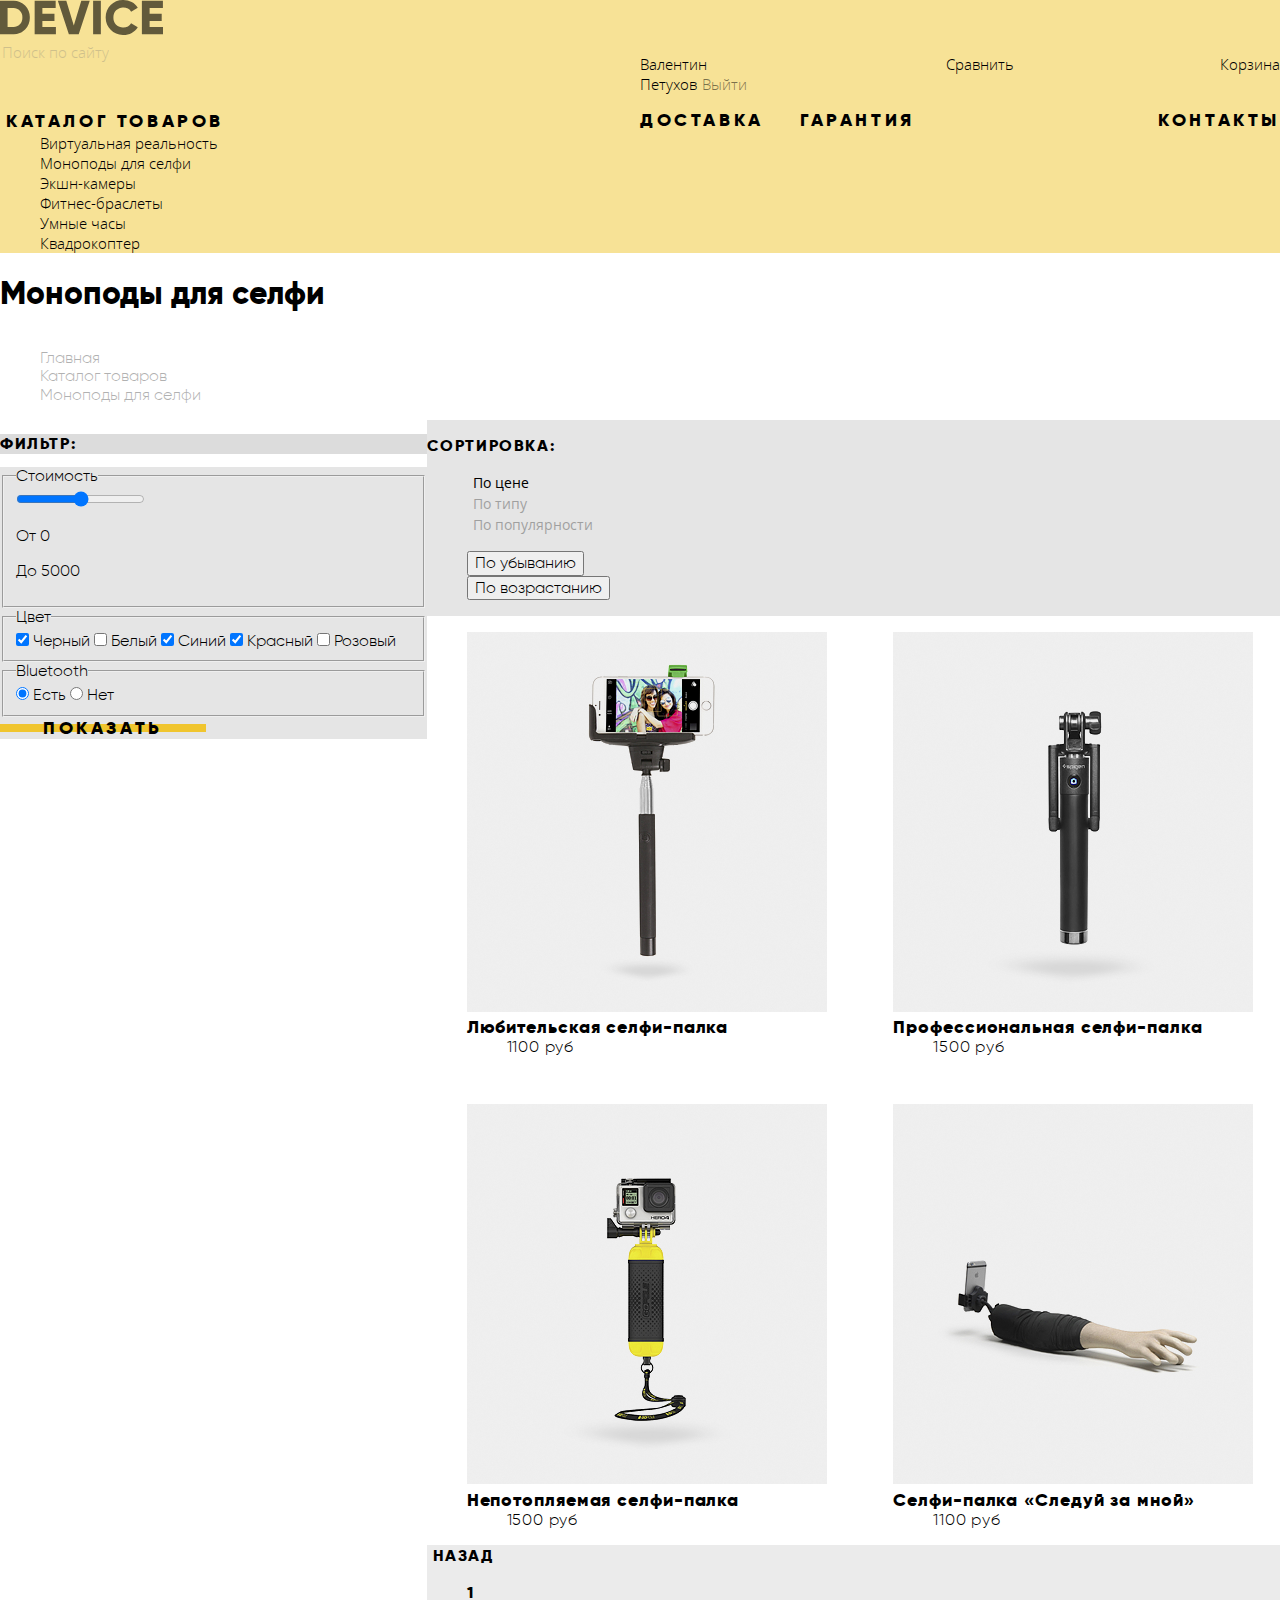
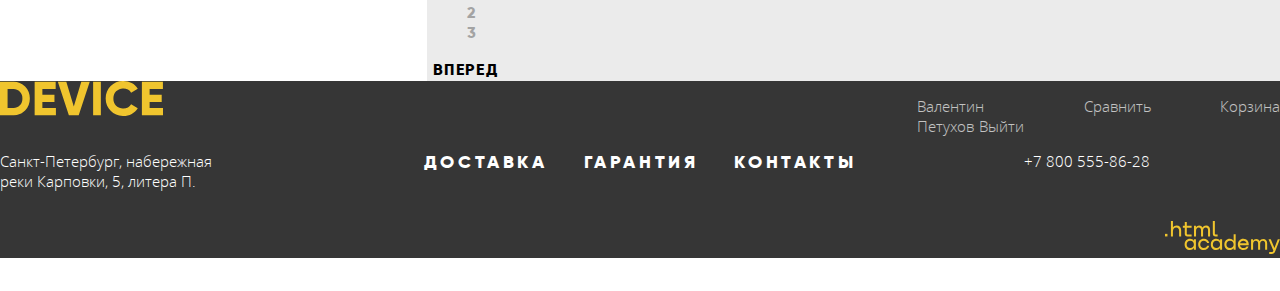
==== commit 4b95293d: "Добавили грид-сетки страницы каталога" ====
--- a/catalog.html
+++ b/catalog.html
@@ -48,7 +48,7 @@
     </div>
   </header>
 
-  <main class= "container">
+  <main class= "catalog-page container">
     <h1 class= "main-title">Моноподы для селфи</h1>
     <ul class = "breadcrumbs">
       <li class = "breadcrumbs__item"><a href="index.html">Главная</a></li>
--- a/css/style.css
+++ b/css/style.css
@@ -96,6 +96,268 @@
   list-style: none;
 }
 
+/*_________________GRID_____________________*/
+
+.page {
+  height: 100%;
+}
+
+.page-body{
+  min-height: 100%;
+  display: grid;
+  grid-template-rows: min-content 1fr min-content;
+  align-content: start;
+}
+
+/*--------------MAIN-PAGE____GRID-GENERAL--------------*/
+.main-page.container {
+  display: grid;
+  grid-template-rows: repeat(5,min-content);
+}
+
+.main-page .wrapper {
+  display: grid;
+  grid-template-columns: 1fr 1fr ;
+}
+
+.features{
+  display: grid;
+  grid-template-columns: 1fr 3fr;
+}
+
+/*---------------CATALOG____GRID-GENERAL----------------*/
+
+.catalog-page.container {
+  display: grid;
+  grid-template-rows: min-content min-content 1fr;
+  grid-template-columns: 1fr 2fr;
+  grid-template-areas:
+  "title title"
+  "crumbs crumbs"
+  "filter filter-result";
+}
+
+.main-title{
+  grid-area: title;
+}
+
+.breadcrumbs {
+  grid-area: crumbs;
+}
+
+.filter {
+  grid-area: filter;
+}
+
+.filter-result {
+  grid-area: filter-result;
+}
+
+/*---------------GRID___CATALOG___FILTER-RESULT-------------*/
+
+.filter-result{
+  display:grid;
+  grid-template-rows: min-content 1fr min-content;
+}
+
+.item-cards {
+  display: grid;
+  grid-template-rows: 1fr 1fr;
+  grid-template-columns: 1fr 1fr;
+  gap: 48px 40px;
+}
+
+/*---------------GRID___CATALOG___ITEM-CARD-------------*/
+
+
+
+.item-card {
+  display:grid;
+  grid-template-rows: min-content min-content min-content min-content min-content;
+}
+
+.item-description{
+  grid-row:5/6;
+}
+
+.item-card__image{
+  grid-row: 1/5;
+  grid-column: 1/2;
+  z-index: 1;
+}
+
+.item-card__cart-button{
+  grid-row: 2/3;
+  grid-column: 1/2;
+  z-index: 2;
+}
+
+.item-card__compare-button{
+  grid-row:3/4;
+  grid-column: 1/2;
+  z-index: 3;
+}
+
+
+/*---------------GRID-CUSTOMER-PANEL-------------*/
+.customer-panel {
+  display: grid;
+  grid-template-columns: min-content 1fr 1fr;
+  padding: 0px ;
+  gap:60px;
+}
+
+.customer-panel__item{
+  justify-self: end;
+}
+
+.customer-panel__item:first-of-type{
+  justify-self: start;
+}
+
+
+/*-----------------GRID-HEADER-------------------*/
+.main-header {
+  display: grid;
+  grid-template-rows: min-content min-content 1fr;
+}
+
+
+.main-header__container:first-of-type{
+  display: grid;
+  grid-template-columns: 1fr 1fr;
+}
+
+.site-navigation {
+  display: grid;
+  grid-template-columns: 50% 1fr 1fr 2fr;
+  margin: 0px;
+  padding:0px;
+}
+
+.site-navigation__item:last-of-type{
+  justify-self: end;
+}
+
+/*--------------GRID-SLIDER-CARD---------------*/
+
+.top-goods-card{
+  display: grid;
+  grid-template-columns: 2fr 1fr 1fr;
+  grid-template-rows: repeat(4, min-content);
+  grid-template-areas: 
+  "img slogan slogan"
+  "img slogan slogan"
+  "img description description"
+  "img more ."
+  "img details details";
+}
+
+.top-goods-card__description{
+  grid-area: description;
+}
+
+.top-goods-card .button{
+  grid-area: more;
+}
+
+.top-goods-card__image{
+  grid-area: img;
+  min-height: 100%;
+  min-width: 100%;
+}
+
+.top-goods-card__slogan{
+  grid-area:slogan;
+  z-index: 2;
+}
+
+.top-goods-card__details{
+  grid-area:details;
+}
+
+.top-goods-card__number{
+  grid-row:1/2;
+  grid-column: -2/-1;
+  z-index: 1;
+  margin:0px;
+  align-content: start;
+}
+
+
+
+/*--------------------GRID-FOOTER---------------*/
+.main-footer{
+  display: grid;
+  grid-template-columns: repeat(2, 1fr);
+  grid-template-rows: repeat(2, 1fr);
+  
+  grid-template-areas: 
+  "logo panel panel"
+  "nav nav nav"
+  ". social copyright";
+}
+
+.main-footer__logo{
+  grid-area: logo;
+}
+.main-footer__container:nth-of-type(1) {
+grid-area: panel;
+justify-self: end;
+}
+
+.main-footer__container:nth-of-type(2) {
+  grid-area: nav;
+
+  display: grid;
+  grid-template-columns: 1fr 3fr 1fr;
+  }
+
+.main-footer__container:nth-of-type(3) {
+  grid-area: social;
+}
+
+.copyright{
+  grid-area:copyright
+}
+
+.main-footer__container .site-navigation{
+  grid-template-columns: min-content min-content min-content;
+  gap: 36px;
+  justify-self: center;
+}
+  
+
+/*--------------GRID-MODAL---------------*/
+
+.contact-us__form{
+  display: grid;
+  grid-template-columns: 1fr 1fr;
+  grid-template-rows: min-content 1fr min-content;
+  grid-template-areas: 
+  "name mail"
+  "message message"
+  "submit .";
+  gap:32px 40px;
+}
+
+
+.contact-form__field:nth-of-type(1){
+ grid-area: name;
+}
+
+.contact-form__field:nth-of-type(2){
+  grid-area: mail;
+ }
+
+.contact-form__field:nth-of-type(3){
+  grid-area: message;
+}
+
+.contact-form__button{
+grid-area: submit;
+}
+
 /*ОСНОВНАЯ СТИЛИЗАЦИЯ*/
 
 body {
@@ -194,22 +456,26 @@
   outline: none;
 }
 
-.main-footer a:hover, 
+.copyright:hover,
 .main-header a:hover, 
 .search-form__input:hover,
+.main-footer__logo:hover,
+.site-navigation a:hover,
 .breadcrumbs__item:not(:last-child):hover {
   opacity: 0.6;
 }
 
 .main-footer a:focus, 
 .main-header a:focus, 
+.site-navigation a:focus,
 .search-form__input,
 .breadcrumbs__item {
   opacity: 0.3;
   outline: none;
 }
 
-.search-form:focus-within .search-form__input{
+.search-form:focus-within .search-form__input,
+.search-form__input:focus +.search-form__button{
   opacity: 1;
 }
 
@@ -223,10 +489,6 @@
   opacity: 0;
 }
 
-.search-form__input:focus +.search-form__button {
-  opacity: 1;
-  
-}
 
 .search-form__input:focus +.search-form__button:hover {
   background-color:var(--basic-black);
@@ -252,6 +514,27 @@
 .main-header .customer-panel__item-logged::before {
   color:rgba(0,0,0, 1);
 }
+
+
+.main-footer .customer-panel__item a,
+.main-footer .customer-panel__item-logged a,
+.main-footer .customer-panel__item-logged:before {
+  color:var(--basic-white);
+  opacity: 0.7;
+}
+
+.main-footer .customer-panel__item a:hover,
+.main-footer .customer-panel__item-logged a:hover{
+  color:var(--basic-white);
+  opacity:1;
+}
+
+.main-footer .customer-panel__item a:focus,
+.main-footer .customer-panel__item-logged a:focus{
+  color:var(--basic-white);
+  opacity: 0.3;
+}
+
 
 
 
@@ -262,6 +545,13 @@
   font-weight: 300;
   letter-spacing: 0.1em;
   font-style: normal;
+}
+
+.top-goods-card__number{
+  font-weight: 800;
+  font-size: 179px;
+  text-transform: uppercase;
+  color:var(--basic-white);
 }
 
 .item-details__values {
@@ -378,6 +668,7 @@
   background-color: var(--special-pink);
 }
 
+
 /*СТИЛИЗУЕМ КАТАЛОГ*/
 
 .breadcrumbs{
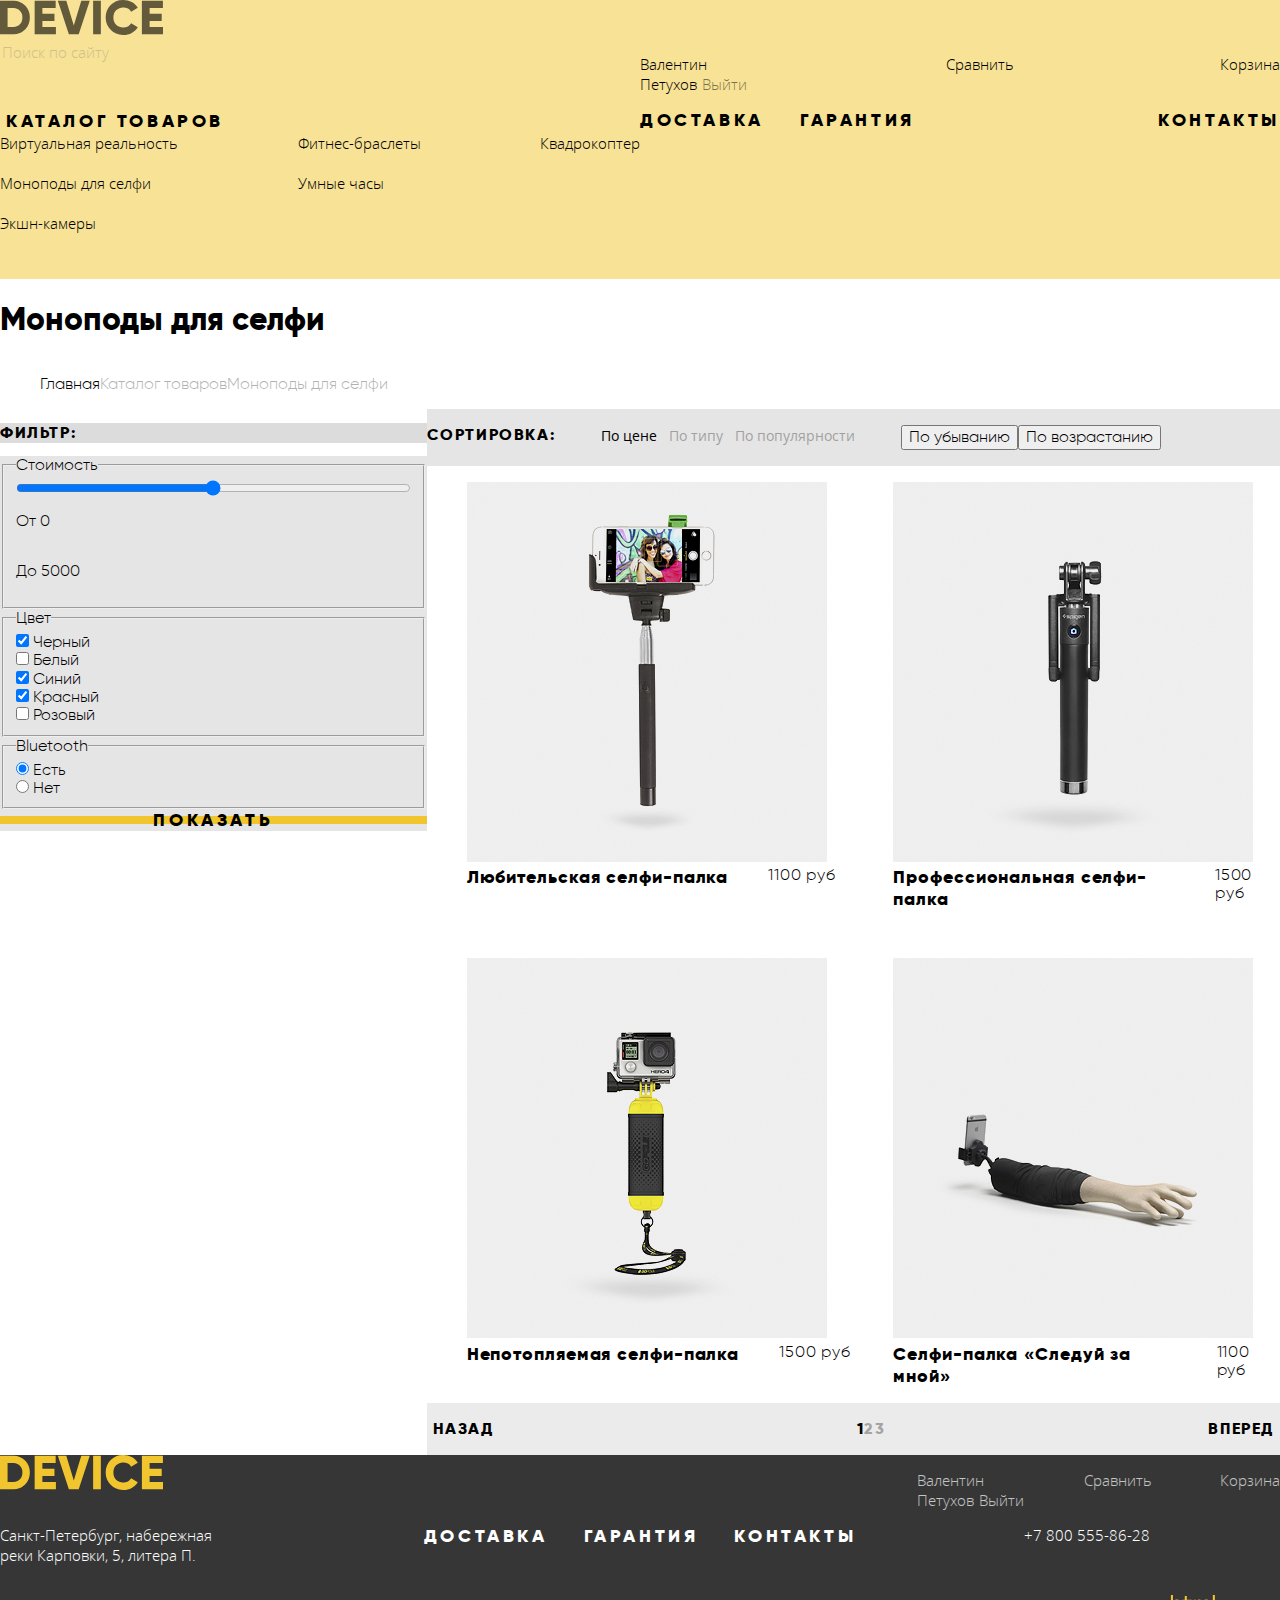
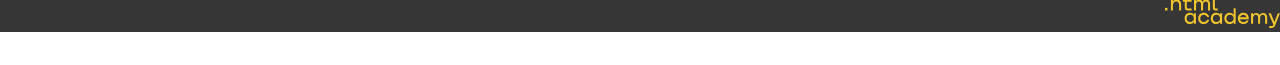
==== commit a10d613d: "Добавили флекс-сетку на страницу каталога" ====
--- a/catalog.html
+++ b/catalog.html
@@ -32,12 +32,18 @@
           <li class = "catalog-panel site-navigation__item">
             <button class = "catalog-panel__button" type="button">Каталог товаров</button>
             <ul class="catalog-list catalog-panel__list">
-              <li class = "catalog-list__item"><a href="catalog.html">Виртуальная реальность</a></li>
-              <li class = "catalog-list__item"><a href="catalog.html">Моноподы для селфи</a></li>
-              <li class = "catalog-list__item"><a href="catalog.html">Экшн-камеры</a></li>
-              <li class = "catalog-list__item"><a href="catalog.html">Фитнес-браслеты</a></li>
-              <li class = "catalog-list__item"><a href="catalog.html">Умные часы</a></li>
-              <li class = "catalog-list__item"><a href="catalog.html">Квадрокоптер</a></li>
+              <ul class ="catalog-list__column">
+                <li class = "catalog-list__item"><a href="catalog.html">Виртуальная реальность</a></li>
+                <li class = "catalog-list__item"><a href="catalog.html">Моноподы для селфи</a></li>
+                <li class = "catalog-list__item"><a href="catalog.html">Экшн-камеры</a></li>
+              </ul>
+              <ul class ="catalog-list__column">
+                <li class = "catalog-list__item"><a href="catalog.html">Фитнес-браслеты</a></li>
+                <li class = "catalog-list__item"><a href="catalog.html">Умные часы</a></li>
+              </ul>
+              <ul class ="catalog-list__column">
+                <li class = "catalog-list__item"><a href="catalog.html">Квадрокоптер</a></li>
+              </ul>
             </ul>
           </li>
           <li class = "site-navigation__item"><a href="#">Доставка</a></li>
@@ -51,7 +57,7 @@
   <main class= "catalog-page container">
     <h1 class= "main-title">Моноподы для селфи</h1>
     <ul class = "breadcrumbs">
-      <li class = "breadcrumbs__item"><a href="index.html">Главная</a></li>
+      <li class = ""><a href="index.html">Главная</a></li>
       <li class = "breadcrumbs__item"><a href="catalog.html">Каталог товаров</a></li>
       <li class = "breadcrumbs__item">Моноподы для селфи</li>
     </ul>
@@ -115,7 +121,7 @@
         <h3 class = "sort-panel__title">Сортировка:</h3>
         <ul class = "sort-type sort-panel__sort-type">
           <li><button class ="sort-type__item-active" type="button">По цене</button></li>
-          <li"><button class ="sort-type__item" type="button">По типу</button></li>
+          <li><button class ="sort-type__item" type="button">По типу</button></li>
           <li><button class ="sort-type__item" type="button">По популярности</button></li>
         </ul>
         <ul class = "order-type sort-panel__order-type">
--- a/css/style.css
+++ b/css/style.css
@@ -358,7 +358,94 @@
 grid-area: submit;
 }
 
-/*ОСНОВНАЯ СТИЛИЗАЦИЯ*/
+/*_________________FLEXBOX_____________________*/
+
+
+.catalog-panel__list{
+  display: flex;
+  flex-direction: row;
+  flex-wrap: nowrap;
+  justify-content: space-between;
+  width: 100%;
+  height: 146px;
+  padding:0;
+}
+
+.catalog-list__column{
+  padding:0;
+  display: flex;
+  flex-direction: column;
+  justify-content: flex-start;
+}
+
+.catalog-list__item{
+  margin-bottom:20px;
+}
+
+.top-goods__slider-control   {
+  display: flex;
+  flex-direction:row;
+}
+
+
+.popular__list{
+  display: flex;
+  justify-content: space-between;
+  padding: 0;
+}
+
+
+.partners__list {
+  display: flex;
+  justify-content: space-around;
+  padding:0;
+}
+/*-------------FLEXBOX__CATALOG----------------*/
+
+.breadcrumbs{
+  display: flex;
+  flex-wrap:wrap;
+}
+
+
+.filter__panel{
+  display: flex;
+  flex-direction: column;
+}
+
+.filter-menu__field{
+  display: flex;
+  flex-direction: column;
+}
+
+.sort-panel{
+  display: flex;
+}
+
+.sort-panel__sort-type{
+  display: flex;
+  flex-wrap: nowrap;
+}
+
+.sort-panel__order-type{
+  display: flex;
+}
+
+.item-card__description {
+  display: flex;
+}
+
+.filter-result__navigation{
+  display: flex;
+  justify-content: space-between;
+}
+
+.pagination__page-list{
+  display: flex;
+  justify-content: space-between;
+}
+
+/*______________ОСНОВНАЯ СТИЛИЗАЦИЯ____________*/
 
 body {
   font-family: "Gilroy", "Arial", sans-serif;
@@ -571,12 +658,17 @@
 .popular-item {
   letter-spacing: 0.05em;
   text-transform: none;
+  width: 160px;
 }
 
 .popular-item__image {
   background-color: var(--special-yellow-light);
-  display: inline-block
-}
+  display: inline-block;
+  width: 160px;
+  height:160px;
+  text-align: center;
+}
+
 
 .popular-item a:focus 
 .popular-item__image, 
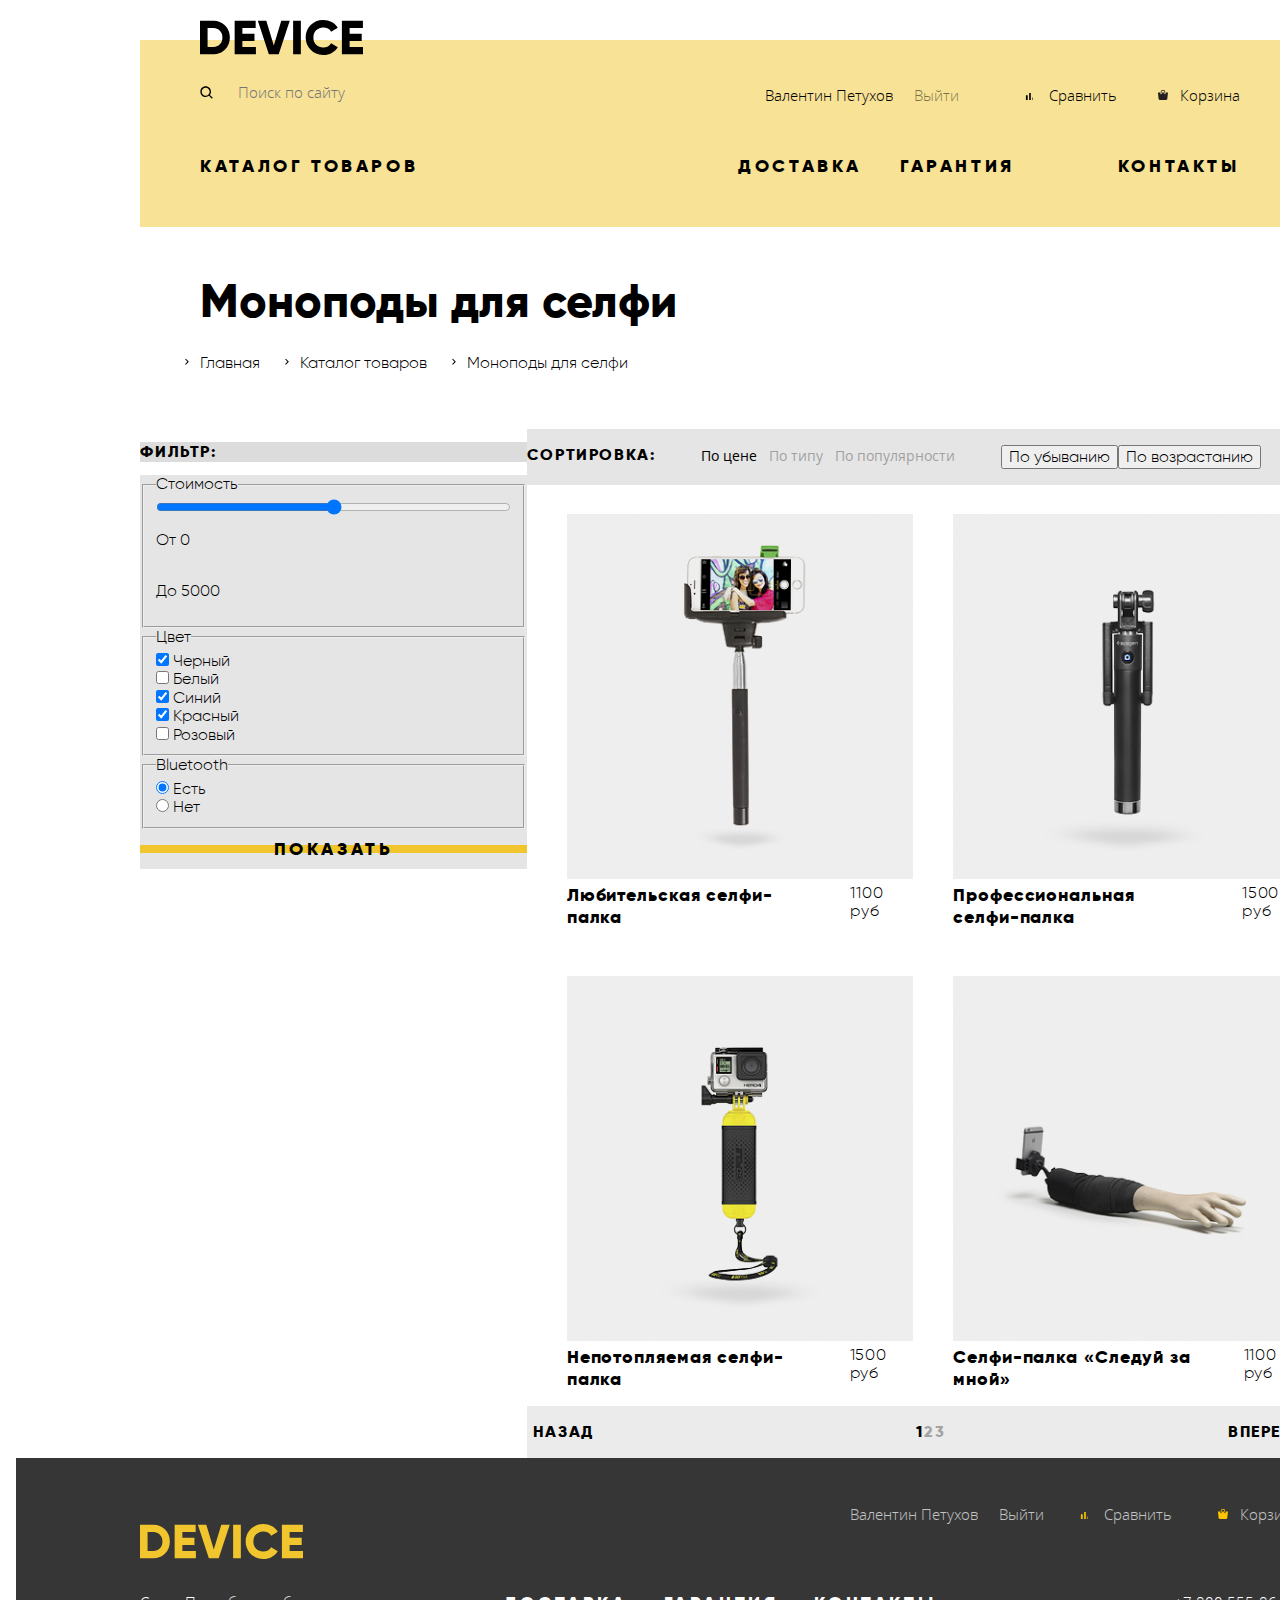
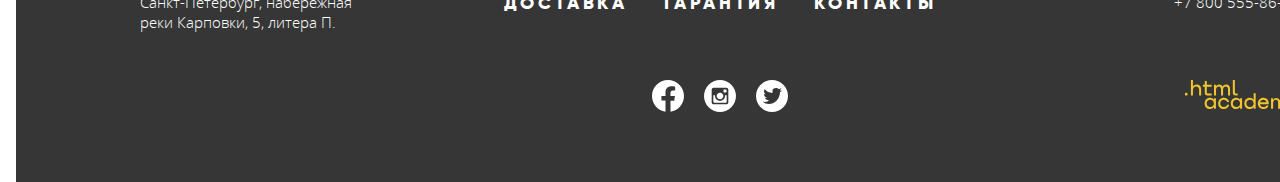
==== commit fd7279b4: "обновил каталог" ====
--- a/catalog.html
+++ b/catalog.html
@@ -57,7 +57,7 @@
   <main class= "catalog-page container">
     <h1 class= "main-title">Моноподы для селфи</h1>
     <ul class = "breadcrumbs">
-      <li class = ""><a href="index.html">Главная</a></li>
+      <li class = "breadcrumbs__item"><a href="index.html">Главная</a></li>
       <li class = "breadcrumbs__item"><a href="catalog.html">Каталог товаров</a></li>
       <li class = "breadcrumbs__item">Моноподы для селфи</li>
     </ul>
@@ -200,6 +200,7 @@
 
 
   <footer class="main-footer">
+    <span class="main-footer__wrapper"></span>
     <a class = "main-footer__logo" href = "index.html"><img src="img/device_logo_yellow.svg" width="163" height="35" alt="Интернет-магазин Девайс"></a>
     <div class="main-footer__container">
       <ul class="customer-panel">
@@ -224,9 +225,68 @@
     </div>
     <div class="main-footer__container">
       <ul class="main-footer__social">
-        <li class="social-button"><a href="#"><span class="visually-hidden">Мы в Фейсбуке</span></a></li>
-        <li class="social-button"><a href="#"><span class="visually-hidden">Мы в Инстаграмме</span></a></li>
-        <li class="social-button"><a href="#"><span class="visually-hidden">Мы в Твиттере</span></a></li>
+        <li class="social-button">
+          <a href="#">
+            <span class="visually-hidden">Мы в Фейсбуке</span>
+            <svg width="32" height="32" viewBox="0 0 32 32" fill="none" xmlns="http://www.w3.org/2000/svg">
+              <path d="M31.9973 16C31.9973 7.16267 24.8347 0 15.9987 0C7.16267 0 0 7.16267 0 16C0 23.984 
+                5.85067 30.6027 13.4987 31.8027V20.624H9.43733V15.9987H13.4987V12.4747C13.4987 8.464 15.888 
+                6.24933 19.5413 6.24933C21.292 6.24933 23.1227 6.56133 23.1227 6.56133V10.4987H21.1067C19.12 
+                10.4987 18.5 11.732 18.5 12.9973V16H22.9373L22.228 20.6253H18.5V31.804C26.148 30.604 31.9987 
+                23.9853 31.9987 16H31.9973Z" fill="white"/>
+            </svg>
+          </a>
+        </li>
+        <li class="social-button">
+          <a href="#">
+            <span class="visually-hidden">Мы в Инстаграмме</span>
+            <svg width="32" height="32" viewBox="0 0 32 32" fill="none" xmlns="http://www.w3.org/2000/svg">
+              <path d="M21 16C21 17.3261 20.4732 18.5979 19.5355 19.5355C18.5979 20.4732 17.3261 21 16 21C14.6739 
+              21 13.4021 20.4732 12.4645 19.5355C11.5268 18.5979 11 17.3261 11 16C11 15.715 11.03 15.4367 11.0817 
+              15.1667H9.33333V21.8283C9.33333 22.2917 9.70833 22.6667 10.1717 22.6667H21.83C22.0521 22.6662 22.2649 
+              22.5777 22.4217 22.4205C22.5786 22.2634 22.6667 22.0504 22.6667 21.8283V15.1667H20.9183C20.97 15.4367 
+              21 15.715 21 16ZM16 19.3333C16.4378 19.3332 16.8714 19.2469 17.2759 19.0792C17.6803 18.9116 18.0478 
+              18.6659 18.3574 18.3562C18.6669 18.0465 18.9124 17.6789 19.0799 17.2743C19.2473 16.8698 19.3334 16.4362 
+              19.3333 15.9983C19.3332 15.5605 19.2469 15.1269 19.0792 14.7225C18.9116 14.318 18.6659 13.9505 18.3562 
+              13.641C18.0465 13.3314 17.6789 13.0859 17.2743 12.9185C16.8698 12.751 16.4362 12.6649 15.9983 12.665C15.1141 
+              12.6652 14.2661 13.0167 13.641 13.6421C13.0158 14.2676 12.6648 15.1157 12.665 16C12.6652 16.8843 13.0167 
+              17.7322 13.6421 18.3574C14.2676 18.9825 15.1157 19.3336 16 19.3333ZM20 12.5H21.9983C22.1311 12.5 22.2584 
+              12.4474 22.3525 12.3537C22.4465 12.2599 22.4996 12.1328 22.5 12V10.0017C22.5 9.86862 22.4471 9.74102 22.3531 
+              9.64693C22.259 9.55285 22.1314 9.5 21.9983 9.5H20C19.8669 9.5 19.7393 9.55285 19.6453 9.64693C19.5512 9.74102 19.4983 
+              9.86862 19.4983 10.0017V12C19.5 12.275 19.725 12.5 20 12.5ZM16 0C11.7565 0 7.68687 1.68571 4.68629 4.68629C1.68571 7.68687 
+              0 11.7565 0 16C0 20.2435 1.68571 24.3131 4.68629 27.3137C7.68687 30.3143 11.7565 32 16 32C18.1012 32 20.1817 
+              31.5861 22.1229 30.7821C24.0641 29.978 25.828 28.7994 27.3137 27.3137C28.7994 25.828 29.978 24.0641 30.7821 
+              22.1229C31.5861 20.1817 32 18.1012 32 16C32 13.8989 31.5861 11.8183 30.7821 9.87706C29.978 7.93586 28.7994 
+              6.17203 27.3137 4.68629C25.828 3.20055 24.0641 2.022 22.1229 1.21793C20.1817 0.413852 18.1012 0 16 0ZM24.3333 
+              22.4817C24.3333 23.5 23.5 24.3333 22.4817 24.3333H9.51833C8.5 24.3333 7.66667 23.5 7.66667 22.4817V9.51833C7.66667 
+              8.5 8.5 7.66667 9.51833 7.66667H22.4817C23.5 7.66667 24.3333 8.5 24.3333 9.51833V22.4817Z" fill="white"/>
+            </svg>
+          </a>
+        </li>
+        <li class="social-button">
+          <a href="#">
+            <span class="visually-hidden">Мы в Твиттере</span>
+            <svg width="32" height="32" viewBox="0 0 32 32" fill="none" xmlns="http://www.w3.org/2000/svg">
+              <path d="M16 32C13.8333 32 11.7604 31.5781 9.78125 30.7344C7.80208 29.8906 6.09896 28.7552 4.67188 27.3281C3.24479 
+              25.901 2.10938 24.1979 1.26562 22.2188C0.421875 20.2396 0 18.1667 0 16C0 13.8333 0.421875 11.7604 1.26562 9.78125C2.10938 
+              7.80208 3.24479 6.09896 4.67188 4.67188C6.09896 3.24479 7.80208 2.10938 9.78125 1.26562C11.7604 0.421875 13.8333 0 16 
+              0C18.1667 0 20.2396 0.421875 22.2188 1.26562C24.1979 2.10938 25.901 3.24479 27.3281 4.67188C28.7552 6.09896 29.8906 
+              7.80208 30.7344 9.78125C31.5781 11.7604 32 13.8333 32 16C32 18.1667 31.5781 20.2396 30.7344 22.2188C29.8906 24.1979 
+              28.7552 25.901 27.3281 27.3281C25.901 28.7552 24.1979 29.8906 22.2188 30.7344C20.2396 31.5781 18.1667 32 16 32ZM25.4062 
+              8C25.2812 8.0625 25.0938 8.17708 24.8438 8.34375L24.2344 8.75L23.6562 9.0625L23 9.28125C22.2292 8.42708 21.2812 8 20.1562 
+              8C17.7188 8 16.5 9.02083 16.5 11.0625V12.9062C13.1458 12.7396 10.5729 11.5104 8.78125 9.21875C8.26042 9.76042 8 10.3542 8 
+              11C8 12.375 8.51042 13.4167 9.53125 14.125C9.40625 14.125 9.22917 14.1354 9 14.1562C8.77083 14.1771 8.58854 14.1771 8.45312 
+              14.1562C8.31771 14.1354 8.16667 14.0833 8 14C8 14.9583 8.25521 15.7552 8.76562 16.3906C9.27604 17.026 9.97917 17.4375 10.875 
+              17.625C10.6667 17.875 10.375 18 10 18C9.66667 18 9.375 17.9062 9.125 17.7188C9.125 18.5312 9.51562 19.1615 10.2969 19.6094C11.0781 
+              20.0573 11.9583 20.2917 12.9375 20.3125C12.5625 20.875 12.0156 21.2969 11.2969 21.5781C10.5781 21.8594 9.8125 22 9 22C8.70833 22 
+              8.30729 21.9271 7.79688 21.7812C7.28646 21.6354 7.02083 21.5625 7 21.5625C7.33333 22.2292 8.01562 22.8021 9.04688 23.2812C10.0781 
+              23.7604 11.3854 24 12.9688 24C14.3646 24 15.6667 23.7552 16.875 23.2656C18.0833 22.776 19.1146 22.125 19.9688 21.3125C20.8229 20.5 
+              21.5573 19.5729 22.1719 18.5312C22.7865 17.4896 23.2448 16.4115 23.5469 15.2969C23.849 14.1823 24 13.0833 24 12C24 11.9583 24.125 
+              11.8698 24.375 11.7344C24.625 11.599 24.9167 11.4167 25.25 11.1875C25.5833 10.9583 25.8333 10.7188 26 10.4688C24.875 10.4688 24.125 
+              10.4896 23.75 10.5312C24.4792 10.0938 25.0312 9.25 25.4062 8Z" fill="white"/>
+            </svg>
+          </a>
+        </li>
       </ul>
     </div>
     <a class="copyright" href="https://htmlacademy.ru">
--- a/css/style.css
+++ b/css/style.css
@@ -111,23 +111,37 @@
 
 /*--------------MAIN-PAGE____GRID-GENERAL--------------*/
 .main-page.container {
-  display: grid;
-  grid-template-rows: repeat(5,min-content);
+  max-width: 80.5%;
+  margin: 0% 9.75%;
+  display: grid;
+  grid-template-rows: min-content min-content 403px min-content min-content;
 }
 
 .main-page .wrapper {
   display: grid;
-  grid-template-columns: 1fr 1fr ;
+  grid-template-columns: 473px 560px ;
+
+  gap:127px;
 }
 
 .features{
   display: grid;
+  position:relative;
+  padding-top:15px;
+  padding-bottom:68px;
+
   grid-template-columns: 1fr 3fr;
+  gap:40px;
+  align-items: center;
+  width: 100%;
+  
 }
 
 /*---------------CATALOG____GRID-GENERAL----------------*/
 
 .catalog-page.container {
+  max-width: 80.5%;
+  margin: 0% 9.75%;
   display: grid;
   grid-template-rows: min-content min-content 1fr;
   grid-template-columns: 1fr 2fr;
@@ -203,12 +217,24 @@
 .customer-panel {
   display: grid;
   grid-template-columns: min-content 1fr 1fr;
-  padding: 0px ;
+  padding: 0px 0px 0px 24px;
+  margin:0px;
+  gap:0px;
+  align-items: flex-end;
+}
+
+.main-footer .customer-panel{
   gap:60px;
 }
 
-.customer-panel__item{
+.main-header .customer-panel__item:nth-of-type(2){
+  margin-left: 240px;
+}
+
+
+.customer-panel__item, .customer-panel__item-logged{
   justify-self: end;
+  position:relative;
 }
 
 .customer-panel__item:first-of-type{
@@ -225,12 +251,16 @@
 
 .main-header__container:first-of-type{
   display: grid;
+  gap:40px;
   grid-template-columns: 1fr 1fr;
+  margin-bottom: 50px;
 }
 
 .site-navigation {
   display: grid;
-  grid-template-columns: 50% 1fr 1fr 2fr;
+  grid-template-columns: 48.1% 1fr 1fr 2fr;
+  gap:38px;
+  
   margin: 0px;
   padding:0px;
 }
@@ -242,11 +272,12 @@
 /*--------------GRID-SLIDER-CARD---------------*/
 
 .top-goods-card{
-  display: grid;
-  grid-template-columns: 2fr 1fr 1fr;
+  position: relative;
+  display: grid;
+  grid-template-columns: 50% 1fr 1fr;
+  gap:25px 20px;
   grid-template-rows: repeat(4, min-content);
   grid-template-areas: 
-  "img slogan slogan"
   "img slogan slogan"
   "img description description"
   "img more ."
@@ -255,33 +286,52 @@
 
 .top-goods-card__description{
   grid-area: description;
+  margin:0px 0 25px 0;
 }
 
 .top-goods-card .button{
   grid-area: more;
+  width: 220px;
+  margin-bottom: 25px;
 }
 
 .top-goods-card__image{
+  display: grid;
   grid-area: img;
   min-height: 100%;
   min-width: 100%;
+  justify-content: center;
+  align-items: center;
+}
+.top-goods-card__image img{
+  display: inline-block;
+  
 }
 
 .top-goods-card__slogan{
   grid-area:slogan;
   z-index: 2;
+  margin:0px;
+  align-self: center;
+  padding-top:80px;
+  
 }
 
 .top-goods-card__details{
   grid-area:details;
+  width:available;
 }
 
 .top-goods-card__number{
   grid-row:1/2;
   grid-column: -2/-1;
   z-index: 1;
-  margin:0px;
-  align-content: start;
+  margin:0px 47px 0px 0px;
+  justify-self: flex-end;
+  align-self: center;
+  position: absolute;
+  top:-20px;
+
 }
 
 
@@ -291,19 +341,23 @@
   display: grid;
   grid-template-columns: repeat(2, 1fr);
   grid-template-rows: repeat(2, 1fr);
-  
   grid-template-areas: 
   "logo panel panel"
   "nav nav nav"
   ". social copyright";
+  padding: 46px 0px 65px 0px;
+  gap:48px 0px;
 }
 
 .main-footer__logo{
   grid-area: logo;
+  position:relative;
+  bottom: -20px;
 }
 .main-footer__container:nth-of-type(1) {
 grid-area: panel;
 justify-self: end;
+margin-bottom:20px;
 }
 
 .main-footer__container:nth-of-type(2) {
@@ -311,10 +365,15 @@
 
   display: grid;
   grid-template-columns: 1fr 3fr 1fr;
+
   }
 
 .main-footer__container:nth-of-type(3) {
   grid-area: social;
+  justify-self: flex-start;
+  position:relative;
+  left:-10px;
+  
 }
 
 .copyright{
@@ -325,6 +384,10 @@
   grid-template-columns: min-content min-content min-content;
   gap: 36px;
   justify-self: center;
+}
+
+.main-footer__tel{
+  justify-self: flex-end;
 }
   
 
@@ -341,6 +404,11 @@
   gap:32px 40px;
 }
 
+.contact-form__field{
+  display: flex;
+  flex-direction: column;
+  gap:10px;
+}
 
 .contact-form__field:nth-of-type(1){
  grid-area: name;
@@ -356,23 +424,32 @@
 
 .contact-form__button{
 grid-area: submit;
+width:200px;
 }
 
 /*_________________FLEXBOX_____________________*/
 
 
 .catalog-panel__list{
+  position:absolute;
+  box-sizing: border-box;
+  left:9.75%;
+  right:9.75%;
+  z-index: 3;
+  background-color: var(--special-yellow-light);
   display: flex;
   flex-direction: row;
   flex-wrap: nowrap;
-  justify-content: space-between;
-  width: 100%;
+  justify-content: start;
+  width: 80.5%;
   height: 146px;
-  padding:0;
+  padding: 12px 0 46px 5%;
+  display: none;
 }
 
 .catalog-list__column{
   padding:0;
+  margin-right:61px;
   display: flex;
   flex-direction: column;
   justify-content: flex-start;
@@ -383,28 +460,55 @@
 }
 
 .top-goods__slider-control   {
+  position:absolute;
+  right: 100px;  
+  top:63%;
   display: flex;
   flex-direction:row;
+  gap:30px;
 }
 
 
 .popular__list{
   display: flex;
   justify-content: space-between;
-  padding: 0;
-}
-
+  padding: 20px 0 ;
+  margin:0 0 49px 0;
+}
+
+.partners {
+  margin: 90px 0px;
+}
 
 .partners__list {
   display: flex;
-  justify-content: space-around;
+  justify-content: space-between;
   padding:0;
+  margin:0;
+}
+
+.about-us, .contacts{
+  padding-top:57px;
+  display: flex;
+  gap:40px;
+  flex-direction: column;
+  justify-content: space-between;
+
+}
+
+
+.main-footer__social{
+  display: flex;
+  padding:0;
+  gap: 20px;
+  margin:0;
 }
 /*-------------FLEXBOX__CATALOG----------------*/
 
 .breadcrumbs{
   display: flex;
   flex-wrap:wrap;
+  gap:40px;
 }
 
 
@@ -447,18 +551,37 @@
 
 /*______________ОСНОВНАЯ СТИЛИЗАЦИЯ____________*/
 
-body {
+.page-body {
   font-family: "Gilroy", "Arial", sans-serif;
   color: var(--basic-black);
-}
+  min-width: 1440px;
+}
+
 
 .main-header {
+  box-sizing: border-box;
   background-color: var(--special-yellow-light);
+  max-width: 80.5%;
+  margin: 0% 9.75%;
+  margin-top:40px;
+  padding: 0% 4.16% 50px 4.16%;
+
 }
 
 .main-footer {
+  position:relative;
+  color: var(--basic-white);
+  max-width: 80.5%;
+  margin: 0% 9.75%;
+}
+
+.main-footer__wrapper{
   background-color: var(--basic-dark);
-  color: var(--basic-white)
+  position: absolute;
+  left:-9.75vw;
+  right:-9.75vw;
+  height:100%;
+  z-index: -1;
 }
 
 .site-navigation__item, 
@@ -490,18 +613,72 @@
 .top-goods-card__slogan, 
 .feature-card__header, 
 .about-us__section-title, 
-.contacts__section-title {
+.contacts__section-title,
+.main-title {
   font-weight: 800;
   font-size: 47px;
   line-height: 58px;
 }
 
+.about-us__section-title, 
+.contacts__section-title,
 .feature-card__header {
   letter-spacing: 0.2em;
-}
-
-.features {
+  margin:0px;  
+}
+
+.filter-result{
+  position:relative;
+}
+
+.filter-result__sort-panel{
+  position:absolute;
+  right: -9.75vw;
+  left:0px;
+}
+
+.filter-result__goods{
+  padding-top:69px;
+}
+
+
+.features__wrapper{
+  position: absolute;
   background-image: linear-gradient(transparent 115px, var(--basic-grey-light) 115px);
+  left:-9.75vw;
+  right:-9.75vw;
+  height:100%;
+  z-index: -1;
+}
+
+.features__cards{
+  margin:0;
+  padding-left:76px;
+  padding-top:10px
+}
+
+.feature-card{
+  display: flex;
+  flex-direction: column;
+  gap:40px;
+}
+
+.features-buttons{
+  display: flex;
+  flex-direction: column;
+  height: 100%;
+  width: 100%;
+  margin: 0;
+  padding:0;
+  border-right: var(--basic-black) solid 7px;
+  justify-content: center;
+  gap:25px;
+  padding-top:10px;
+
+}
+
+.feature {
+  display: none;
 }
 
 .top-goods-card__description, 
@@ -514,17 +691,46 @@
   font-size: 15px;
 }
 
-.item-details__head, 
+.about-us__description, 
+.contacts__description{
+  line-height: 28px;
+  margin:0;
+}
+
 
 .feature-card__description {
   line-height: 30px;
   letter-spacing: 0.1em;
+  margin:0px;
 }
 
 .transport-companies {
+  display: flex;
+  flex-direction: column;
+  height: 107px;
+  justify-content: space-between;  
   font-weight: 800;
   font-size: 16px;
   line-height: 28px;
+  list-style:none;
+  padding-left: 32px;
+  margin:20px 0px 30px 0px;
+
+}
+
+.transport-companies__item{
+  position: relative;
+}
+
+.transport-companies__item::before{
+  content: "";
+  position: absolute;
+  left: -32px;
+  top:0.5em;
+  width:8px;
+  height: 8px;
+  border-radius: 50%;
+  border:2px solid var(--basic-grey-light)
 }
 
 .partners__list-item:not(:hover) {
@@ -532,23 +738,55 @@
   opacity: 0.3;
 }
 
-
-
-/*СТИЛИЗУЕМ ПАНЕЛЬ ПОЛЬЗОВАТЕЛЯ, ПОИСК И НАВИГАЦИЮ*/
+/*------------СТИЛИЗУЕМ СЛАЙДЕР-----------------*/
+
+.top-goods__cards{
+  background-image: linear-gradient(
+    var(--special-yellow-light) 116px,
+    transparent 116px);
+  padding:0;
+  margin:0;
+}
+
+.top-goods{
+  margin-bottom: 96px;
+  position: relative;
+}
+
+.top-goods-card__description{
+  line-height: 20px;
+}
+
+.slide {
+  display:none;
+}
+
+
+
+
+/*----СТИЛИЗУЕМ ПАНЕЛЬ ПОЛЬЗОВАТЕЛЯ, ПОИСК И НАВИГАЦИЮ----*/
 
 .search-form__input, 
 .catalog-panel__button {
   border: none;
   background: transparent;
   outline: none;
-}
+  padding:0;
+}
+
+.catalog-panel__button:focus+.catalog-panel__list,
+.catalog-panel__list:hover {
+ display: flex;
+}
+
 
 .copyright:hover,
 .main-header a:hover, 
 .search-form__input:hover,
 .main-footer__logo:hover,
 .site-navigation a:hover,
-.breadcrumbs__item:not(:last-child):hover {
+.breadcrumbs__item:not(:last-child):hover a,
+.social-button a:hover {
   opacity: 0.6;
 }
 
@@ -556,7 +794,8 @@
 .main-header a:focus, 
 .site-navigation a:focus,
 .search-form__input,
-.breadcrumbs__item {
+.breadcrumbs__item a,,
+.social-button a {
   opacity: 0.3;
   outline: none;
 }
@@ -583,23 +822,60 @@
   opacity: unset;
 }
 
+.search-form__input:focus-within{
+  border-bottom: solid var(--basic-black) 2px;
+}
+
+
 .search-form__input +.search-form__button:focus:focus {
   background-color:var(--basic-black);
   color:rgba(255, 255, 255, 0.3);
   opacity: unset;
 }
 
+.search-form{
+  position: relative;
+  padding-left: 38px;
+}
+
+.search-form::before{
+  content:" ";
+  top:7px;
+  left: 0px;
+  width: 16px;
+  height:16px;
+  background-image:url("../img/icons/icon-search.svg");
+  background-repeat: no-repeat;
+  position: absolute;
+  fill: var(--basic-black);
+}
+
 .customer-panel__item-logged::before {
+
+  width:max-content;
   content:"Валентин Петухов";
   padding-right: 5px;
 }
 
+.customer-panel__item-logged::before {
+position:absolute;
+right:135%;
+}
+
 .main-header .customer-panel__item-logged {
   color:rgba(0,0,0, 0.5);
-}
+  position:relative;
+  left:150px;
+}
+
 
 .main-header .customer-panel__item-logged::before {
   color:rgba(0,0,0, 1);
+}
+
+.main-header__logo{
+  position:relative;
+  top: -20px;
 }
 
 
@@ -623,6 +899,62 @@
 }
 
 
+.customer-panel__item:nth-of-type(1)::before{
+  content: " ";
+  position: absolute;
+  left:-24px;
+  top:5px;
+  width:10px;
+  height: 10px;
+  background-image: url("../img/icons/icon-person.svg");
+}
+
+.customer-panel__item:nth-of-type(2)::before{
+  content: " ";
+  position: absolute;
+  left:-26px;
+  top:5px;
+  width:10px;
+  height: 10px;
+background-image: url("../img/icons/icon_chart.svg");
+}
+
+
+.customer-panel__item:nth-of-type(3)::before{
+  content: "";
+  position: absolute;
+  left:-22px;
+  top:5px;
+  width:10px;
+  height: 10px;
+  background-image: url("../img/icons/icon_cart.svg");
+}
+
+
+.main-footer .customer-panel__item:nth-of-type(1)::before{
+  content: " ";
+  position: absolute;
+  width:10px;
+  height: 10px;
+background-image: url("../img/icons/icon_user_yellow.svg");
+}
+
+.main-footer .customer-panel__item:nth-of-type(2)::before{
+  content: " ";
+  position: absolute;
+  width:10px;
+  height: 10px;
+background-image: url("../img/icons/icon_chart_yellow.svg");
+}
+
+
+.main-footer .customer-panel__item:nth-of-type(3)::before{
+  content: "";
+  position: absolute;
+  width:10px;
+  height: 10px;
+  background-image: url("../img/icons/icon_cart_yellow.svg");
+}
 
 
 /*СТИЛИЗУЕМ ХАРАКТЕРИСТИКИ ТОП-ТОВАРОВ В СЛАЙДЕРЕ*/
@@ -630,9 +962,17 @@
 .top-goods-card__details {
   font-family: "Gilroy", "Arial", sans-serif;
   font-weight: 300;
-  letter-spacing: 0.1em;
   font-style: normal;
-}
+  display: flex;
+  gap:64px;
+
+}
+
+.item-details__item{
+  display: flex;
+  flex-direction: column-reverse;
+  }
+
 
 .top-goods-card__number{
   font-weight: 800;
@@ -644,12 +984,47 @@
 .item-details__values {
   font-size: 36px;
   line-height: 42px;
-}
-
-.item-details__head th {
+  text-align: left;
+  margin:0px;  
+  letter-spacing: 0.1em;
+  margin-bottom:15px;
+}
+
+
+.item-details__head {
   font-size: 13px;
   line-height: 15px;
   font-weight: 300;
+  letter-spacing: 0.1em;
+}
+
+.slider-control__button{
+  appearance: none;
+  position:relative;
+}
+
+.slider-control__button::before{
+  box-sizing: border-box;
+  content: "";
+  position:absolute;
+  left:0px;
+  top: 0px;
+  height: 12px;
+  width: 12px;
+  border: 1px solid var(--basic-black);
+  border-radius: 50%;
+}
+
+.slider-control__button:checked::after{
+  box-sizing: border-box;
+  content: "";
+  position:absolute;
+  left:3px;
+  top: 3px;
+  height: 6px;
+  width: 6px;
+  border: 1px solid var(--basic-black);
+  border-radius: 50%;
 }
 
 
@@ -659,6 +1034,16 @@
   letter-spacing: 0.05em;
   text-transform: none;
   width: 160px;
+}
+
+.popular-item:nth-of-type(4) {
+  letter-spacing:0;
+  text-transform: none;
+  width: 160px;
+}
+
+.popular-item__title{
+  margin: 0;
 }
 
 .popular-item__image {
@@ -667,8 +1052,13 @@
   width: 160px;
   height:160px;
   text-align: center;
-}
-
+  margin-bottom: 38px;
+}
+
+.popular-item__image img{
+  display: inline-block;
+  height: 100%;
+}
 
 .popular-item a:focus 
 .popular-item__image, 
@@ -682,17 +1072,22 @@
 }
 
 
+
+
 /*СТИЛИЗУЕМ КНОПКИ*/
 
 .button {
+  display: flex;
+  justify-content: center;
+  align-items: center;
+  height:40px;
   background-color: transparent;
   background-image: linear-gradient( 
-    transparent 33%, 
-    var(--special-yellow-dark) 33%, 
-    var(--special-yellow-dark) 66%, 
-    transparent 33%
+    transparent 16px, 
+    var(--special-yellow-dark) 16px, 
+    var(--special-yellow-dark) 24px, 
+    transparent 24px
     );
-  padding: 0px 43px;
   outline: none;
   border: none;
 }
@@ -701,20 +1096,51 @@
 .button:focus {
   background-image: none;
   background-color: var(--special-yellow-dark);
-  padding: 9px 43px;
+  vertical-align: bottom;
+  text-align: center;
 }
 
 .button:focus {
   color: rgba(0, 0, 0, 0.3);
 }
 
+.features-buttons__button .button{
+  width:160px;
+}
+
 .features-buttons__button .button:focus {
+
+  width:100%;
   background-color: var(--basic-black);
   color: var(--special-yellow-light);
+  text-align: left;
+  justify-content:left;
+  padding-left:19px;
+}
+
+.about-us .button, .contacts .button {
+  width: 260px;
+}
+
+.contacts__map{
+  margin-bottom:30px;
 }
 
 
 /* СТИЛИЗУЕМ МОДАЛЬНОЕ ОКНО "НАПИШИТЕ НАМ" */
+
+.contact-us_modal{
+  position:fixed;
+  left: 16.6%;
+  top:16.6%;
+  background-color: var(--basic-white);
+  box-sizing: border-box;
+  width:960px;
+  height:550px;
+  padding:92px 100px 69px;
+  box-shadow: 0 10px 16px 0 rgba(0, 0, 0, 0.15); 
+  display:none;
+}
 
 .contact-form {
   text-transform: none;
@@ -732,6 +1158,12 @@
   background-color: #EAEAEA;
   outline: none;
   border: none;
+  padding:16px 20px 15px;
+}
+
+.contact-form__message{
+  resize:none;
+
 }
 
 .contact-form__name::placeholder, 
@@ -760,15 +1192,60 @@
   background-color: var(--special-pink);
 }
 
+.contact-form__close{
+  position:absolute;
+  right: 30px;
+  top:30px;
+  background-color: var(--special-yellow-dark);
+  height: 55px;
+  width:55px;
+  border-radius: 50%;
+  border:none;
+  background-image: url("../img/icons/icon-modal-close.svg");
+  background-position: 50% 50%;
+  background-repeat: no-repeat;
+  opacity:0.5;
+}
+
+.contact-form__close:hover{
+  opacity:1;
+}
+
+.contact-form__close:focus{
+  opacity:0.3;
+}
+
 
 /*СТИЛИЗУЕМ КАТАЛОГ*/
+
+.main-title{
+  margin:45px 0px 24px 60px ;
+}
 
 .breadcrumbs{
   color:var(--basic-black) !important;
-  opacity: 1 !important;
-}
-
-.breadcrumbs__item:not(:last-child) a:focus{
+
+  margin:0px 0px 56px 60px ;
+  padding:0px;
+}
+
+.breadcrumbs__item{
+  position: relative;
+  list-style-image: url("../img/icons/icon_arrow_nav.svg");
+}
+
+/* .breadcrumbs__item:not(:last-child)::before{
+  content:"";
+  position:absolute;
+  left:-26px;
+  width:12px;
+  height:12px;
+  background-image: url("../img/icons/icon_arrow_nav.svg");
+  opacity: 1;
+   */
+
+.breadcrumbs__item:not(:last-child) a:focus,
+.social-button a:focus {
   opacity: 0.1;
 }
 
